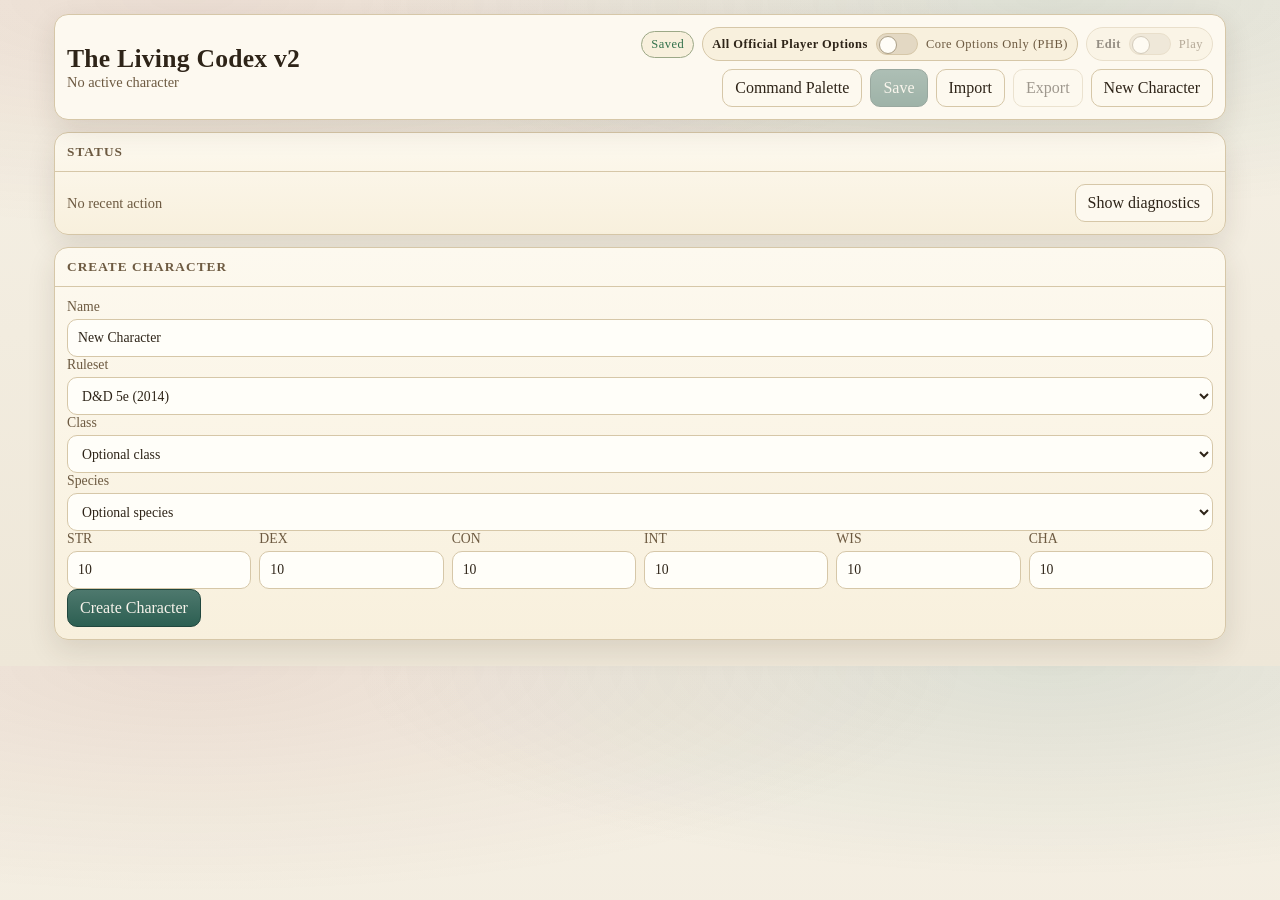
==== v2-standalone.html @ 44a3baa5 "Revamp V2 UI styles and expand species data Large UI and data update: overhaul css/v2.css with a ful" ====
<!doctype html>
<html lang="en">
<head>
  <meta charset="utf-8" />
  <meta name="viewport" content="width=device-width,initial-scale=1" />
  <title>The Living Codex v2 Standalone</title>
  <link rel="stylesheet" href="css/v2.css" />
</head>
<body>
  <div class="wrap">
    <div id="v2AppRoot"></div>
  </div>

  <script src="js/v2/app-standalone.bundle.js"></script>
</body>
</html>
---- css/v2.css ----
:root {
  --bg: #eee7d8;
  --bg-noise: #f6f1e6;
  --paper: #fdf9ef;
  --paper-2: #f8f0dd;
  --ink: #2e2418;
  --ink-soft: #6d5a41;
  --line: #d6c7a8;
  --accent: #2c5f52;
  --accent-2: #8b3a2f;
  --ok: #2f6f49;
  --warn: #9a6b1d;
  --err: #8f2f2f;
  --radius: 14px;
  --shadow: 0 10px 28px rgba(58, 42, 23, 0.12);
}

* { box-sizing: border-box; }

body {
  margin: 0;
  color: var(--ink);
  background:
    radial-gradient(1200px 350px at 15% 0%, rgba(139, 58, 47, 0.11), transparent 65%),
    radial-gradient(1000px 300px at 82% 0%, rgba(44, 95, 82, 0.12), transparent 70%),
    linear-gradient(180deg, var(--bg-noise), var(--bg));
  font-family: "Spectral", "Iowan Old Style", "Palatino Linotype", serif;
}

.wrap {
  max-width: 1200px;
  margin: 0 auto;
  padding: 14px;
}

h1, h2, h3, p { margin: 0; }

button, input, select, textarea {
  font: inherit;
}

button {
  min-height: 38px;
  border: 1px solid var(--line);
  border-radius: 10px;
  background: var(--paper);
  color: var(--ink);
  padding: 8px 12px;
  cursor: pointer;
}

button:hover { border-color: color-mix(in srgb, var(--accent) 38%, var(--line) 62%); }
button:disabled { opacity: 0.45; cursor: not-allowed; }

.btn-primary {
  background: linear-gradient(180deg, color-mix(in srgb, var(--accent) 84%, white 16%), var(--accent));
  color: #f7f3eb;
  border-color: color-mix(in srgb, var(--accent) 75%, black 25%);
}

input, select, textarea {
  width: 100%;
  min-height: 38px;
  border: 1px solid var(--line);
  border-radius: 10px;
  background: #fffef9;
  color: var(--ink);
  padding: 6px 10px;
}

input:focus, select:focus, textarea:focus {
  outline: 2px solid color-mix(in srgb, var(--accent) 38%, transparent 62%);
  border-color: color-mix(in srgb, var(--accent) 45%, var(--line) 55%);
}

label {
  display: grid;
  gap: 4px;
  color: var(--ink-soft);
  font-size: 0.86rem;
}

.hint { color: var(--ink-soft); font-size: 0.9rem; }
.error { color: var(--err); font-weight: 700; }

.shell-topbar {
  position: sticky;
  top: 0;
  z-index: 12;
  background: color-mix(in srgb, var(--paper) 95%, white 5%);
  border: 1px solid var(--line);
  border-radius: var(--radius);
  box-shadow: var(--shadow);
  display: flex;
  justify-content: space-between;
  align-items: center;
  gap: 12px;
  padding: 12px;
  margin-bottom: 12px;
}

.shell-topbar h1 {
  font-size: clamp(1.25rem, 2vw, 1.75rem);
  letter-spacing: 0.01em;
}

.top-actions {
  display: grid;
  gap: 8px;
  justify-items: end;
}

.top-row-state,
.top-row-actions {
  display: flex;
  gap: 8px;
  flex-wrap: wrap;
  align-items: center;
  justify-content: flex-end;
}

.status-chip {
  padding: 5px 9px;
  border-radius: 999px;
  border: 1px solid var(--line);
  background: var(--paper-2);
  font-size: 0.78rem;
  letter-spacing: 0.04em;
}
.status-chip.saved { border-color: color-mix(in srgb, var(--ok) 35%, var(--line) 65%); color: var(--ok); }
.status-chip.dirty { border-color: color-mix(in srgb, var(--warn) 35%, var(--line) 65%); color: var(--warn); }

.policy-toggle-chip,
.dual-toggle-chip {
  display: inline-flex;
  align-items: center;
  gap: 8px;
  padding: 5px 9px;
  border-radius: 999px;
  border: 1px solid var(--line);
  background: var(--paper-2);
  font-size: 0.78rem;
  letter-spacing: 0.04em;
  color: var(--ink-soft);
  cursor: pointer;
  user-select: none;
}

.policy-toggle-chip.is-disabled,
.dual-toggle-chip.is-disabled {
  opacity: 0.5;
  cursor: not-allowed;
}

.policy-toggle-chip input,
.dual-toggle-chip input {
  position: absolute;
  opacity: 0;
  width: 1px;
  height: 1px;
  pointer-events: none;
}

.policy-switch {
  position: relative;
  width: 42px;
  height: 22px;
  border-radius: 999px;
  border: 1px solid var(--line);
  background: #e3d8c3;
  transition: background 120ms ease, border-color 120ms ease;
}

.policy-switch::after {
  content: "";
  position: absolute;
  top: 2px;
  left: 2px;
  width: 16px;
  height: 16px;
  border-radius: 50%;
  background: #fffdf7;
  border: 1px solid color-mix(in srgb, var(--line) 80%, #000 20%);
  transition: transform 140ms ease;
}

.policy-toggle-chip input:checked + .policy-switch,
.dual-toggle-chip input:checked + .policy-switch {
  background: color-mix(in srgb, var(--accent) 68%, white 32%);
  border-color: color-mix(in srgb, var(--accent) 55%, var(--line) 45%);
}

.policy-toggle-chip input:checked + .policy-switch::after,
.dual-toggle-chip input:checked + .policy-switch::after {
  transform: translateX(20px);
}

.dual-toggle-chip > span {
  color: var(--ink-soft);
}

.dual-toggle-chip > span.is-active {
  color: var(--ink);
  font-weight: 700;
}

.card {
  border: 1px solid var(--line);
  border-radius: var(--radius);
  background: linear-gradient(180deg, var(--paper), var(--paper-2));
  box-shadow: var(--shadow);
  margin-bottom: 12px;
}

.card > h2 {
  padding: 11px 12px;
  border-bottom: 1px solid var(--line);
  font-size: 0.83rem;
  text-transform: uppercase;
  letter-spacing: 0.08em;
  color: var(--ink-soft);
}

.card-body { padding: 12px; }
.compact-status { display: flex; justify-content: space-between; gap: 10px; align-items: center; }

.tone {
  display: inline-flex;
  border: 1px solid var(--line);
  border-radius: 999px;
  padding: 4px 9px;
  font-size: 0.8rem;
}
.tone-info { color: var(--accent); }
.tone-success { color: var(--ok); }
.tone-warn { color: var(--warn); }
.tone-error { color: var(--err); }

.diag-grid {
  display: grid;
  grid-template-columns: repeat(auto-fit, minmax(120px, 1fr));
  gap: 8px;
  margin-bottom: 8px;
}

.diag-list {
  list-style: none;
  padding: 0;
  margin: 0;
  display: grid;
  gap: 6px;
}

.diag-list li {
  border: 1px solid var(--line);
  border-radius: 8px;
  background: #fffdfa;
  padding: 8px;
}

.workspace { margin-top: 8px; }
.edit-stack { display: grid; gap: 8px; }
.grid2 { display: grid; grid-template-columns: repeat(auto-fit, minmax(180px, 1fr)); gap: 10px; }
.six-grid { grid-column: 1 / -1; display: grid; grid-template-columns: repeat(6, minmax(80px, 1fr)); gap: 8px; }
.stack { display: grid; gap: 8px; }
.inline-actions { display: flex; gap: 8px; align-items: center; flex-wrap: wrap; }

.class-row, .spell-row, .inv-row, .tracker-row {
  display: grid;
  grid-template-columns: 1.4fr 0.45fr 1fr auto auto;
  gap: 8px;
  align-items: center;
}

.inv-row { grid-template-columns: 1.2fr 0.4fr 1fr auto; }
.tracker-row { grid-template-columns: 1fr 0.9fr 0.45fr 0.45fr auto; }
.play-board .tracker-row {
  grid-template-columns: 1.2fr 0.5fr 0.5fr auto auto auto auto;
}
.check { display: inline-flex; align-items: center; gap: 6px; }
.check input { width: auto; min-height: auto; }
.log-list p { margin-bottom: 5px; }
.play-log-row {
  display: grid;
  grid-template-columns: 120px 1fr auto;
  gap: 8px;
  align-items: center;
}
.attack-row,
.attack-edit-row {
  display: grid;
  gap: 8px;
  align-items: center;
}
.attack-row {
  grid-template-columns: 1.2fr 80px 1fr;
  border: 1px solid var(--line);
  border-radius: 8px;
  padding: 6px 8px;
  background: #fffdf8;
}
.attack-edit-row {
  grid-template-columns: 1fr 100px 1fr 1fr auto;
}
.card-body h3 {
  font-size: 0.9rem;
  color: var(--ink-soft);
  text-transform: uppercase;
  letter-spacing: 0.05em;
}

.lookup-panel { border-color: color-mix(in srgb, var(--accent) 30%, var(--line) 70%); }
.lookup-controls { display: grid; gap: 8px; grid-template-columns: 1fr minmax(120px, 160px) auto auto auto; margin-bottom: 8px; }
.lookup-dm-override {
  display: inline-flex;
  align-items: center;
  gap: 6px;
  white-space: nowrap;
  font-size: 0.82rem;
}
.lookup-list { display: grid; gap: 6px; max-height: 320px; overflow: auto; }
.lookup-row {
  display: flex;
  justify-content: space-between;
  gap: 8px;
  align-items: center;
  text-align: left;
}
.lookup-row small { color: var(--ink-soft); }
.lookup-row.is-selected { border-color: var(--accent); background: color-mix(in srgb, var(--accent) 10%, var(--paper) 90%); }
.inline-note { color: var(--accent-2); font-weight: 700; }

.play-grid {
  display: grid;
  grid-template-columns: 1.05fr 1.15fr;
  grid-template-areas:
    "vitals actions"
    "trackers actions"
    "recent actions";
  gap: 10px;
}
.play-board .card-body { padding: 10px 12px; }
.play-vitals { grid-area: vitals; }
.play-actions { grid-area: actions; }
.play-recent { grid-area: recent; }
.play-board .card h2 { letter-spacing: 0.09em; }

.quick-grid {
  display: grid;
  grid-template-columns: repeat(2, minmax(100px, 1fr));
  gap: 8px;
}
.quick-grid p { font-size: 1.18rem; font-weight: 700; }
.play-conditions {
  grid-column: 1 / -1;
  border-top: 1px dashed var(--line);
  padding-top: 8px;
}
.condition-strip {
  list-style: none;
  padding: 0;
  margin: 6px 0 0;
  display: flex;
  flex-wrap: wrap;
  gap: 6px;
}
.condition-strip li {
  border: 1px solid var(--line);
  border-radius: 999px;
  background: #fffdf8;
  padding: 4px 9px;
  font-size: 0.82rem;
}
.condition-strip li.is-empty {
  color: var(--ink-soft);
}

.slot-list { display: grid; gap: 6px; }
.play-feedback {
  border: 1px solid color-mix(in srgb, var(--accent) 28%, var(--line) 72%);
  background: color-mix(in srgb, var(--accent) 8%, #fff 92%);
  border-radius: 8px;
  padding: 7px 9px;
  font-size: 0.9rem;
}
.slot-row {
  display: grid;
  grid-template-columns: 48px 1fr auto auto;
  gap: 8px;
  align-items: center;
  border: 1px solid var(--line);
  border-radius: 8px;
  padding: 6px;
}
.slot-row.compact {
  grid-template-columns: 48px 1fr 140px;
}
.slot-meter {
  height: 10px;
  border: 1px solid var(--line);
  border-radius: 999px;
  background: #f0e7d5;
  overflow: hidden;
}
.slot-meter i {
  display: block;
  height: 100%;
  background: linear-gradient(90deg, var(--accent), color-mix(in srgb, var(--accent) 65%, white 35%));
}

.split-grid { display: grid; grid-template-columns: 1fr 1fr; gap: 10px; }
.pill-list { list-style: none; padding: 0; margin: 8px 0 0; display: flex; flex-wrap: wrap; gap: 6px; }
.pill-list li {
  list-style: none;
}

.spell-cast-pill {
  min-height: 30px;
  border-radius: 999px;
  padding: 4px 10px;
  background: #fffdfa;
  font-size: 0.88rem;
}

.spell-cast-pill small {
  color: var(--ink-soft);
}

.spell-level-groups {
  display: grid;
  gap: 10px;
}

.spell-level-group {
  border: 1px solid var(--line);
  border-radius: 10px;
  padding: 8px;
  background: #fffdf8;
}

.spell-level-group header {
  display: flex;
  justify-content: space-between;
  align-items: baseline;
  gap: 8px;
}

.spell-level-group header small {
  color: var(--ink-soft);
}
.slot-pips {
  display: inline-flex;
  gap: 4px;
  margin-left: auto;
}
.slot-pips i {
  width: 10px;
  height: 10px;
  border-radius: 50%;
  border: 1px solid var(--line);
  background: #e6dcc8;
}
.slot-pips i.is-full {
  background: var(--accent);
  border-color: color-mix(in srgb, var(--accent) 70%, black 30%);
}
.slot-pips.cantrip {
  color: var(--ink-soft);
  font-size: 0.8rem;
}
.cast-menu h3 {
  margin-bottom: 4px;
}
.cast-options {
  display: grid;
  gap: 8px;
  margin: 10px 0;
}
.recent-actions-list {
  list-style: none;
  padding: 0;
  margin: 0;
  display: grid;
  gap: 6px;
}
.recent-actions-list li {
  border: 1px solid var(--line);
  border-radius: 8px;
  padding: 7px 8px;
  background: #fffdf8;
}

.palette-overlay {
  position: fixed;
  inset: 0;
  z-index: 50;
  background: rgba(35, 28, 20, 0.42);
  display: grid;
  place-items: start center;
  padding-top: 10vh;
}

.palette {
  width: min(760px, 92vw);
  background: var(--paper);
  border: 1px solid var(--line);
  border-radius: 12px;
  box-shadow: 0 24px 50px rgba(18, 12, 8, 0.45);
  padding: 10px;
}

.palette-list {
  margin-top: 8px;
  max-height: 56vh;
  overflow: auto;
  display: grid;
  gap: 6px;
}

.palette-row {
  display: flex;
  justify-content: space-between;
  gap: 10px;
  align-items: center;
  text-align: left;
}

.palette-row small { color: var(--ink-soft); }
.palette-row.is-selected {
  border-color: var(--accent);
  background: color-mix(in srgb, var(--accent) 10%, var(--paper) 90%);
}

@media (max-width: 1024px) {
  .play-grid {
    grid-template-columns: 1fr;
    grid-template-areas:
      "vitals"
      "actions"
      "trackers"
      "recent";
  }
}

@media (max-width: 880px) {
  .shell-topbar { position: static; }
  .top-actions { justify-items: stretch; }
  .top-row-state, .top-row-actions { justify-content: flex-start; }
  .six-grid { grid-template-columns: repeat(3, minmax(80px, 1fr)); }
  .class-row, .spell-row, .inv-row, .tracker-row { grid-template-columns: 1fr 1fr; }
  .lookup-controls { grid-template-columns: 1fr; }
  .split-grid { grid-template-columns: 1fr; }
  .play-log-row { grid-template-columns: 1fr; }
  .attack-row, .attack-edit-row { grid-template-columns: 1fr; }
}
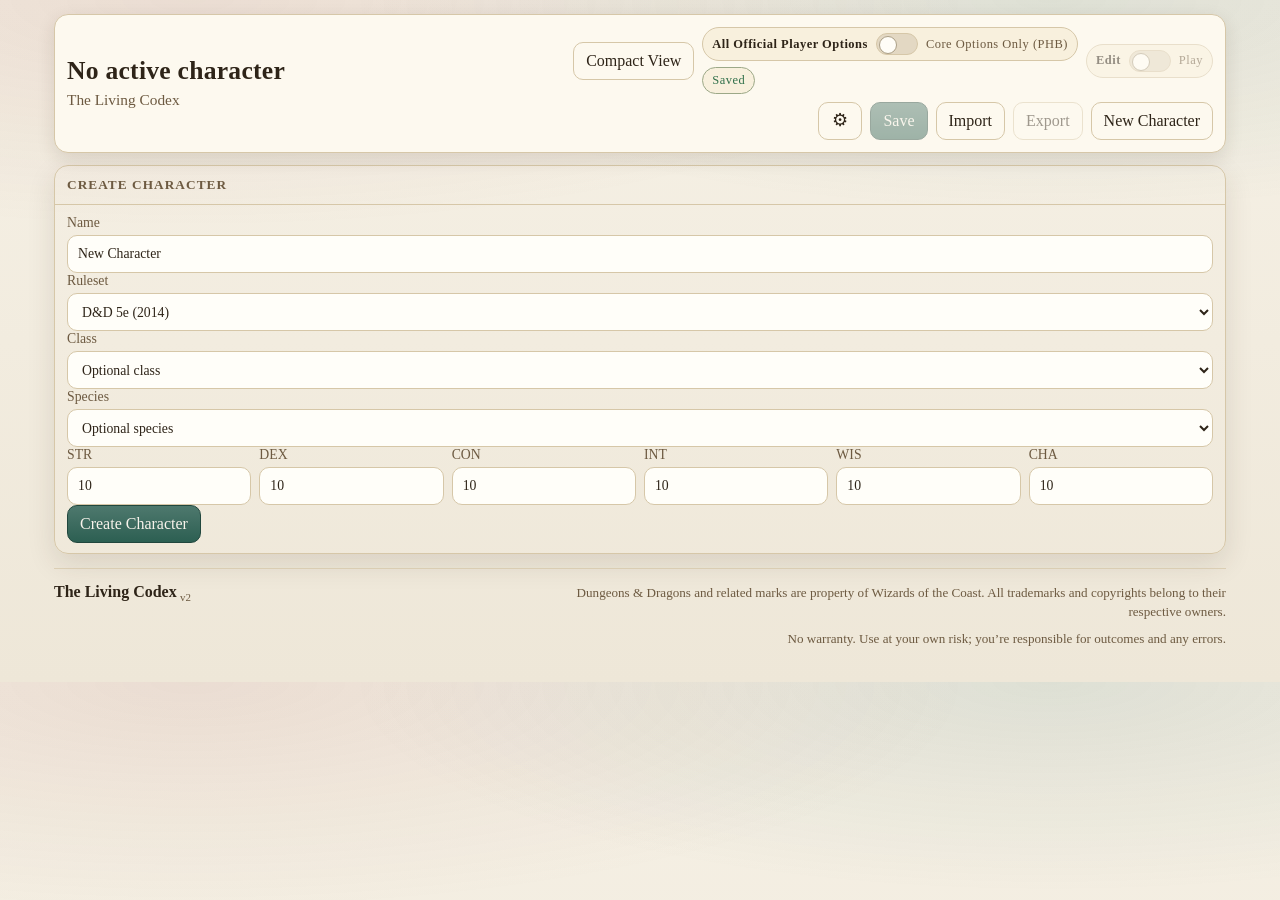
==== commit 675b80f7: "feat(v2): deliver tactical UX polish, diagnostics drawer, theming matrix, and export reliability Thi" ====
--- a/v2-standalone.html
+++ b/v2-standalone.html
@@ -11,6 +11,8 @@
     <div id="v2AppRoot"></div>
   </div>
 
+  <script src="vendor/jszip.min.js"></script>
+  <script src="vendor/papaparse.min.js"></script>
   <script src="js/v2/app-standalone.bundle.js"></script>
 </body>
 </html>
--- a/css/v2.css
+++ b/css/v2.css
@@ -3,6 +3,10 @@
   --bg-noise: #f6f1e6;
   --paper: #fdf9ef;
   --paper-2: #f8f0dd;
+  --paper-rgb: 253 249 239;
+  --paper-2-rgb: 248 240 221;
+  --topbar-rgb: 253 249 239;
+  --surface-alpha: 0.9;
   --ink: #2e2418;
   --ink-soft: #6d5a41;
   --line: #d6c7a8;
@@ -12,7 +16,9 @@
   --warn: #9a6b1d;
   --err: #8f2f2f;
   --radius: 14px;
-  --shadow: 0 10px 28px rgba(58, 42, 23, 0.12);
+  --shadow-alpha: 0.12;
+  --shadow-blur: 28px;
+  --shadow: 0 10px var(--shadow-blur) rgba(58, 42, 23, var(--shadow-alpha));
 }
 
 * { box-sizing: border-box; }
@@ -86,11 +92,12 @@
 .shell-topbar {
   position: sticky;
   top: 0;
-  z-index: 12;
-  background: color-mix(in srgb, var(--paper) 95%, white 5%);
+  z-index: 30;
+  isolation: isolate;
+  background: rgb(var(--topbar-rgb));
   border: 1px solid var(--line);
   border-radius: var(--radius);
-  box-shadow: var(--shadow);
+  box-shadow: 0 6px 18px rgba(58, 42, 23, 0.12);
   display: flex;
   justify-content: space-between;
   align-items: center;
@@ -100,8 +107,22 @@
 }
 
 .shell-topbar h1 {
-  font-size: clamp(1.25rem, 2vw, 1.75rem);
+  font-size: clamp(1.25rem, 2vw, 2rem);
   letter-spacing: 0.01em;
+}
+.brand-block {
+  display: grid;
+  gap: 4px;
+}
+.brand-meta {
+  color: var(--ink-soft);
+  font-size: 0.96rem;
+  line-height: 1.35;
+  max-width: 72ch;
+  overflow-wrap: anywhere;
+}
+.brand-meta sub {
+  font-size: 0.7em;
 }
 
 .top-actions {
@@ -118,6 +139,37 @@
   align-items: center;
   justify-content: flex-end;
 }
+.policy-status-stack {
+  display: grid;
+  gap: 6px;
+}
+.tools-menu-wrap {
+  position: relative;
+}
+.tools-menu {
+  position: absolute;
+  top: calc(100% + 6px);
+  right: 0;
+  min-width: 220px;
+  z-index: 40;
+  padding: 6px;
+  border: 1px solid var(--line);
+  border-radius: 10px;
+  background: rgba(var(--paper-rgb), 0.98);
+  box-shadow: var(--shadow);
+  display: grid;
+  gap: 6px;
+}
+.tools-menu button {
+  text-align: left;
+}
+#toolsMenuBtn {
+  min-width: 44px;
+  min-height: 38px;
+  padding: 6px 10px;
+  font-size: 1.1rem;
+  line-height: 1;
+}
 
 .status-chip {
   padding: 5px 9px;
@@ -126,6 +178,7 @@
   background: var(--paper-2);
   font-size: 0.78rem;
   letter-spacing: 0.04em;
+  width: fit-content;
 }
 .status-chip.saved { border-color: color-mix(in srgb, var(--ok) 35%, var(--line) 65%); color: var(--ok); }
 .status-chip.dirty { border-color: color-mix(in srgb, var(--warn) 35%, var(--line) 65%); color: var(--warn); }
@@ -207,7 +260,7 @@
 .card {
   border: 1px solid var(--line);
   border-radius: var(--radius);
-  background: linear-gradient(180deg, var(--paper), var(--paper-2));
+  background: linear-gradient(180deg, rgba(var(--paper-rgb), var(--surface-alpha)), rgba(var(--paper-2-rgb), var(--surface-alpha)));
   box-shadow: var(--shadow);
   margin-bottom: 12px;
 }
@@ -221,8 +274,8 @@
   color: var(--ink-soft);
 }
 
-.card-body { padding: 12px; }
-.compact-status { display: flex; justify-content: space-between; gap: 10px; align-items: center; }
+.card-body { padding: 10px 12px; }
+.compact-status { display: flex; justify-content: space-between; gap: 10px; align-items: center; padding: 8px 12px; }
 
 .tone {
   display: inline-flex;
@@ -260,6 +313,40 @@
 
 .workspace { margin-top: 8px; }
 .edit-stack { display: grid; gap: 8px; }
+.edit-workspace {
+  display: grid;
+  grid-template-columns: 260px minmax(0, 1fr);
+  gap: 10px;
+  align-items: start;
+}
+.edit-rail {
+  position: sticky;
+  top: 82px;
+}
+.edit-tab-strip {
+  display: grid;
+  grid-template-columns: 1fr;
+  gap: 6px;
+}
+.edit-tab-strip button.is-active,
+.play-pane-tabs button.is-active {
+  border-color: var(--accent);
+  background: color-mix(in srgb, var(--accent) 13%, var(--paper) 87%);
+}
+.edit-section-links {
+  display: grid;
+  gap: 6px;
+}
+.card-toggle {
+  float: right;
+  min-height: 26px;
+  font-size: 0.75rem;
+  padding: 2px 8px;
+}
+.card.is-hidden { display: none; }
+.card.is-collapsed .card-body { display: none; }
+.edit-content { min-width: 0; }
+
 .grid2 { display: grid; grid-template-columns: repeat(auto-fit, minmax(180px, 1fr)); gap: 10px; }
 .six-grid { grid-column: 1 / -1; display: grid; grid-template-columns: repeat(6, minmax(80px, 1fr)); gap: 8px; }
 .stack { display: grid; gap: 8px; }
@@ -300,7 +387,96 @@
   background: #fffdf8;
 }
 .attack-edit-row {
-  grid-template-columns: 1fr 100px 1fr 1fr auto;
+  grid-template-columns: 1fr 90px 120px 120px 120px 1fr auto;
+}
+.save-row,
+.skill-row {
+  display: grid;
+  gap: 8px;
+  align-items: start;
+  border: 1px solid var(--line);
+  border-radius: 10px;
+  background: #fffdf8;
+  padding: 8px;
+}
+.saves-table {
+  display: grid;
+  gap: 8px;
+}
+.save-row {
+  grid-template-columns: 56px auto auto 90px 110px 72px;
+  align-items: center;
+  justify-content: start;
+}
+.skill-row {
+  grid-template-columns: 1.2fr auto auto auto 100px 120px 64px;
+}
+.save-row > *,
+.skill-row > * {
+  min-width: 0;
+}
+.save-row input[type="number"] {
+  width: 100%;
+  min-width: 0;
+}
+.portrait-editor {
+  grid-column: 1 / -1;
+  display: grid;
+  gap: 8px;
+}
+.portrait-preview {
+  width: 160px;
+  height: 160px;
+  object-fit: cover;
+  border-radius: 12px;
+  border: 1px solid var(--line);
+}
+.portrait-placeholder {
+  width: 160px;
+  height: 160px;
+  border-radius: 12px;
+  border: 1px dashed var(--line);
+  display: grid;
+  place-items: center;
+  color: var(--ink-soft);
+}
+.app-footer {
+  margin: 14px 0 20px;
+  padding-top: 14px;
+  border-top: 1px solid color-mix(in srgb, var(--line) 72%, transparent 28%);
+  display: grid;
+  grid-template-columns: minmax(180px, 1fr) minmax(280px, 1.5fr);
+  gap: 12px 24px;
+  align-items: start;
+  color: var(--ink-soft);
+  font-size: 0.82rem;
+}
+.app-footer-left {
+  align-self: start;
+}
+.app-footer-left strong {
+  color: var(--ink);
+  font-size: 1rem;
+}
+.app-footer-right {
+  justify-self: end;
+  max-width: 780px;
+  text-align: right;
+  display: grid;
+  gap: 8px;
+}
+.app-footer-right p {
+  margin: 0;
+  line-height: 1.45;
+}
+.derived-chip {
+  display: inline-flex;
+  justify-content: center;
+  border: 1px solid var(--line);
+  border-radius: 999px;
+  padding: 4px 8px;
+  background: var(--paper-2);
+  font-weight: 700;
 }
 .card-body h3 {
   font-size: 0.9rem;
@@ -501,12 +677,31 @@
 }
 
 .palette {
+  position: relative;
   width: min(760px, 92vw);
   background: var(--paper);
   border: 1px solid var(--line);
   border-radius: 12px;
   box-shadow: 0 24px 50px rgba(18, 12, 8, 0.45);
   padding: 10px;
+}
+.lookup-panel {
+  position: relative;
+}
+.overlay-close {
+  position: absolute;
+  top: 8px;
+  right: 8px;
+  width: 30px;
+  height: 30px;
+  min-height: 30px;
+  border-radius: 999px;
+  padding: 0;
+  font-size: 1.1rem;
+  line-height: 1;
+  display: inline-flex;
+  align-items: center;
+  justify-content: center;
 }
 
 .palette-list {
@@ -530,6 +725,201 @@
   border-color: var(--accent);
   background: color-mix(in srgb, var(--accent) 10%, var(--paper) 90%);
 }
+.play-workspace {
+  display: grid;
+  gap: 10px;
+}
+.play-hud {
+  position: sticky;
+  top: 82px;
+  z-index: 6;
+}
+.play-hud.is-collapsed .card-body { display: none; }
+.play-hud.is-compact .play-math-strip {
+  display: none;
+}
+.play-body { display: grid; gap: 8px; }
+.play-pane-tabs {
+  display: flex;
+  gap: 8px;
+  flex-wrap: wrap;
+}
+.play-main-grid {
+  display: grid;
+  grid-template-columns: minmax(0, 1fr) 320px;
+  gap: 10px;
+  align-items: start;
+}
+.play-turn-console {
+  min-width: 0;
+}
+.hud-grid {
+  display: grid;
+  grid-template-columns: repeat(6, minmax(110px, 1fr));
+  gap: 8px;
+  align-items: stretch;
+}
+.hud-stat {
+  border: 1px solid var(--line);
+  border-radius: 10px;
+  background: #fffdf8;
+  padding: 8px;
+}
+.hud-stat strong {
+  display: block;
+  color: var(--ink-soft);
+  font-size: 0.76rem;
+  letter-spacing: 0.05em;
+  text-transform: uppercase;
+}
+.hud-value {
+  margin-top: 4px;
+  font-size: 1.4rem;
+  line-height: 1.05;
+  font-weight: 700;
+}
+.hud-value small {
+  font-size: 0.78rem;
+  color: var(--ink-soft);
+  font-weight: 500;
+}
+.hud-hp {
+  grid-column: span 2;
+}
+.hp-bar {
+  display: block;
+  height: 10px;
+  border: 1px solid var(--line);
+  border-radius: 999px;
+  background: #ebe0cc;
+  margin-top: 8px;
+  overflow: hidden;
+}
+.hp-bar i {
+  display: block;
+  height: 100%;
+  background: linear-gradient(90deg, #3e7d69, #65a68f);
+}
+.hud-actions {
+  grid-column: span 4;
+  align-content: start;
+}
+.hud-actions input {
+  max-width: 120px;
+}
+.play-utility-rail {
+  display: grid;
+  gap: 10px;
+  position: sticky;
+  top: 150px;
+  align-content: start;
+}
+.play-utility-rail .card {
+  margin-bottom: 0;
+}
+.play-utility-rail .play-recent {
+  grid-area: auto;
+}
+.play-turn-console .log-list {
+  max-height: 280px;
+  overflow: auto;
+  padding-right: 4px;
+}
+.play-math-strip {
+  grid-column: 1 / -1;
+  display: flex;
+  gap: 6px;
+  flex-wrap: wrap;
+  border-top: 1px dashed var(--line);
+  padding-top: 8px;
+}
+.play-math-strip span {
+  border: 1px solid var(--line);
+  border-radius: 999px;
+  background: #fffdf8;
+  padding: 4px 8px;
+  font-size: 0.8rem;
+}
+.condition-chip-btn {
+  border: none;
+  background: transparent;
+  min-height: auto;
+  padding: 0;
+}
+.condition-chip-btn:hover {
+  text-decoration: underline;
+}
+.dice-tray .dice-result {
+  border: 1px solid var(--line);
+  background: #fffdf8;
+  border-radius: 10px;
+  padding: 8px 10px;
+  margin-top: 10px;
+}
+.d20-roll-tile {
+  min-height: 78px;
+  min-width: 150px;
+  display: grid;
+  gap: 2px;
+  justify-items: center;
+  align-content: center;
+  padding: 8px 12px;
+}
+.d20-roll-icon {
+  display: inline-flex;
+  width: 52px;
+  height: 52px;
+  color: var(--accent);
+}
+.d20-roll-icon svg {
+  width: 100%;
+  height: 100%;
+}
+.d20-roll-icon polygon,
+.d20-roll-icon line {
+  fill: none;
+  stroke: currentColor;
+  stroke-width: 4;
+  stroke-linecap: round;
+  stroke-linejoin: round;
+}
+.d20-roll-label {
+  font-weight: 700;
+}
+.diag-drawer {
+  position: fixed;
+  top: 0;
+  right: 0;
+  height: 100vh;
+  width: min(560px, 90vw);
+  background: var(--paper);
+  border-left: 1px solid var(--line);
+  box-shadow: -8px 0 24px rgba(35, 27, 18, 0.22);
+  padding: 14px 16px;
+  overflow: hidden;
+  display: grid;
+  grid-template-rows: auto 1fr;
+}
+.diag-drawer h3 {
+  margin: 0 26px 8px 0;
+}
+.diag-drawer-body {
+  overflow: auto;
+  padding-right: 4px;
+  display: grid;
+  gap: 10px;
+}
+.appearance-grid {
+  max-height: 52vh;
+  overflow: auto;
+  padding-right: 4px;
+}
+
+.density-compact .card-body { padding: 8px; }
+.density-compact button { min-height: 32px; padding: 6px 10px; }
+.density-compact input, .density-compact select, .density-compact textarea { min-height: 32px; }
+.density-compact .hud-grid { grid-template-columns: repeat(6, minmax(90px, 1fr)); gap: 6px; }
+.density-compact .hud-value { font-size: 1.15rem; }
 
 @media (max-width: 1024px) {
   .play-grid {
@@ -540,16 +930,42 @@
       "trackers"
       "recent";
   }
+  .edit-workspace { grid-template-columns: 1fr; }
+  .edit-rail { position: static; }
+  .play-hud { position: static; }
+  .play-main-grid { grid-template-columns: 1fr; }
+  .play-utility-rail { position: static; }
+  .hud-grid { grid-template-columns: repeat(3, minmax(110px, 1fr)); }
+  .hud-hp, .hud-actions { grid-column: span 3; }
+  .brand-meta {
+    font-size: 0.9rem;
+    max-width: 56ch;
+  }
 }
 
 @media (max-width: 880px) {
   .shell-topbar { position: static; }
   .top-actions { justify-items: stretch; }
   .top-row-state, .top-row-actions { justify-content: flex-start; }
+  .policy-status-stack { justify-items: start; }
   .six-grid { grid-template-columns: repeat(3, minmax(80px, 1fr)); }
   .class-row, .spell-row, .inv-row, .tracker-row { grid-template-columns: 1fr 1fr; }
+  .save-row {
+    grid-template-columns: 56px auto auto minmax(76px, 1fr) minmax(90px, 1fr) 64px;
+  }
+  .skill-row { grid-template-columns: 1fr; }
   .lookup-controls { grid-template-columns: 1fr; }
   .split-grid { grid-template-columns: 1fr; }
   .play-log-row { grid-template-columns: 1fr; }
   .attack-row, .attack-edit-row { grid-template-columns: 1fr; }
-}
+  .hud-grid { grid-template-columns: repeat(2, minmax(100px, 1fr)); }
+  .hud-hp, .hud-actions { grid-column: span 2; }
+  .app-footer {
+    grid-template-columns: 1fr;
+    gap: 8px;
+  }
+  .app-footer-right {
+    justify-self: stretch;
+    text-align: left;
+  }
+}
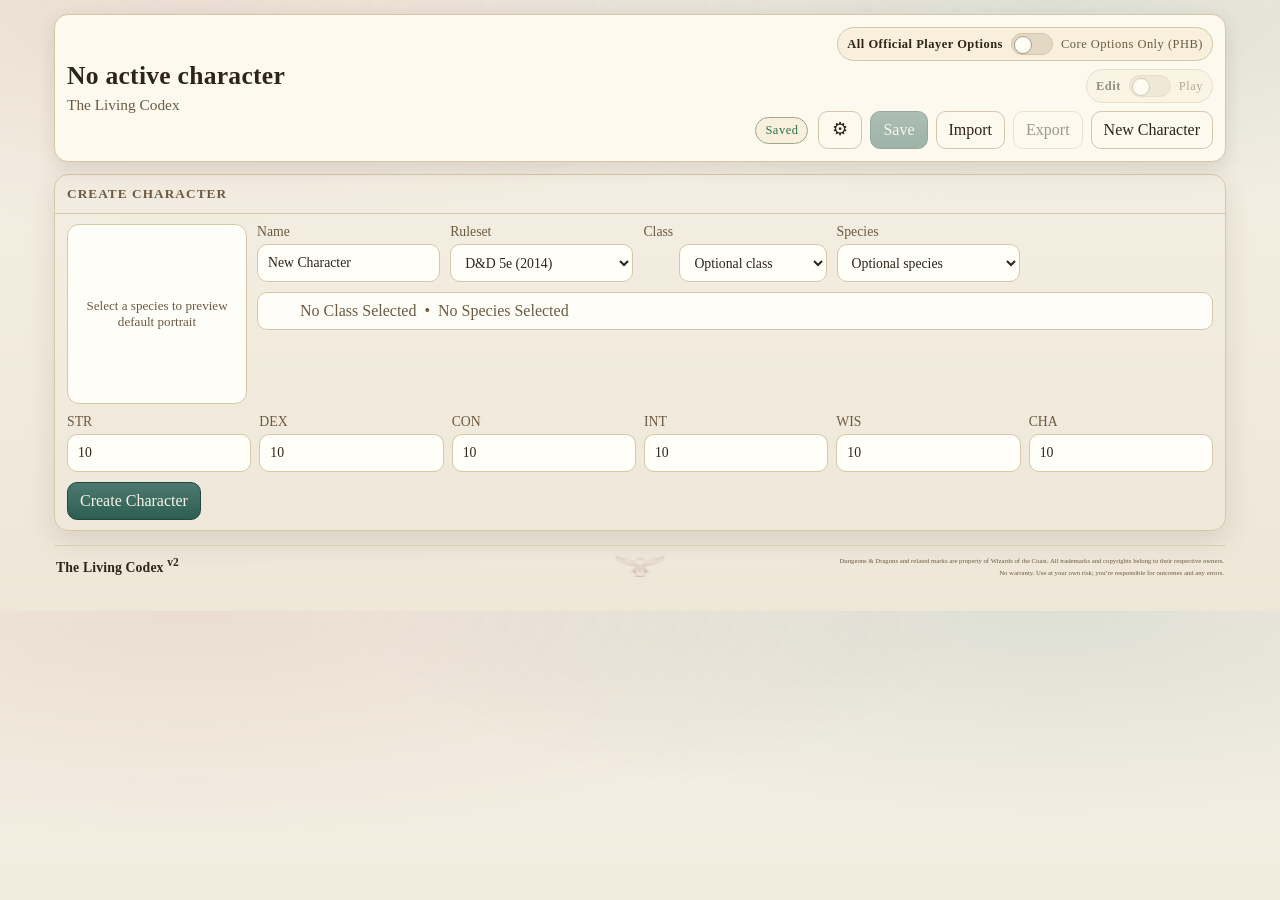
==== commit 1d8a4bda: "release: ship v2.0.0 with v1 archival, tactical board UX, identity assets, docs and local export sta" ====
--- a/v2-standalone.html
+++ b/v2-standalone.html
@@ -13,6 +13,9 @@
 
   <script src="vendor/jszip.min.js"></script>
   <script src="vendor/papaparse.min.js"></script>
+  <script src="vendor/jspdf.umd.min.js"></script>
+  <script src="js/v2/pdf-parity.global.js"></script>
+  <script src="js/v2/pdf-parity-html.global.js"></script>
   <script src="js/v2/app-standalone.bundle.js"></script>
 </body>
 </html>
--- a/css/v2.css
+++ b/css/v2.css
@@ -105,10 +105,54 @@
   padding: 12px;
   margin-bottom: 12px;
 }
+.shell-topbar.has-play-portrait {
+  display: grid;
+  grid-template-columns: auto minmax(0, 1fr) auto;
+  align-items: stretch;
+  padding: 0;
+  gap: 0 14px;
+  overflow: visible;
+}
+.play-profile-portrait {
+  width: 160px;
+  height: 100%;
+  min-height: 100%;
+  object-fit: cover;
+  border: none;
+  border-radius: var(--radius) 0 0 var(--radius);
+  margin: 0;
+  box-shadow: none;
+}
+.shell-topbar.has-play-portrait .brand-block,
+.shell-topbar.has-play-portrait .top-actions {
+  padding: 12px 0;
+}
+.shell-topbar.has-play-portrait .brand-block {
+  align-content: center;
+}
+.shell-topbar.has-play-portrait .top-actions {
+  justify-self: end;
+  align-self: center;
+}
 
 .shell-topbar h1 {
   font-size: clamp(1.25rem, 2vw, 2rem);
   letter-spacing: 0.01em;
+  display: flex;
+  align-items: center;
+  gap: 10px;
+}
+.header-class-badge {
+  width: 34px;
+  height: 34px;
+  object-fit: contain;
+  flex: 0 0 auto;
+}
+.header-class-strip {
+  display: inline-flex;
+  align-items: center;
+  gap: 6px;
+  flex-wrap: wrap;
 }
 .brand-block {
   display: grid;
@@ -126,6 +170,19 @@
 }
 
 .top-actions {
+  display: flex;
+  flex-direction: column;
+  align-items: flex-end;
+  gap: 8px;
+  min-width: max-content;
+}
+.top-controls-grid {
+  display: grid;
+  grid-template-columns: 1fr;
+  gap: 8px;
+  align-items: start;
+}
+.toggle-stack {
   display: grid;
   gap: 8px;
   justify-items: end;
@@ -135,9 +192,12 @@
 .top-row-actions {
   display: flex;
   gap: 8px;
-  flex-wrap: wrap;
+  flex-wrap: nowrap;
   align-items: center;
   justify-content: flex-end;
+}
+.top-row-actions .status-chip {
+  margin-right: 2px;
 }
 .policy-status-stack {
   display: grid;
@@ -155,7 +215,7 @@
   padding: 6px;
   border: 1px solid var(--line);
   border-radius: 10px;
-  background: rgba(var(--paper-rgb), 0.98);
+  background: rgb(var(--paper-rgb) / 0.98);
   box-shadow: var(--shadow);
   display: grid;
   gap: 6px;
@@ -348,6 +408,67 @@
 .edit-content { min-width: 0; }
 
 .grid2 { display: grid; grid-template-columns: repeat(auto-fit, minmax(180px, 1fr)); gap: 10px; }
+.create-grid {
+  display: grid;
+  grid-template-columns: 180px repeat(auto-fit, minmax(180px, 1fr));
+  gap: 10px;
+  align-items: start;
+}
+.create-portrait-preview {
+  grid-row: 1 / span 3;
+  align-self: start;
+  width: 100%;
+  max-width: 180px;
+  aspect-ratio: 1 / 1;
+  border: 1px solid var(--line);
+  border-radius: 12px;
+  overflow: hidden;
+  background: #fffdf8;
+}
+.create-portrait-preview img {
+  width: 100%;
+  height: 100%;
+  object-fit: cover;
+  display: block;
+}
+.create-portrait-placeholder {
+  width: 100%;
+  height: 100%;
+  display: grid;
+  place-items: center;
+  text-align: center;
+  padding: 12px;
+  color: var(--ink-soft);
+  font-size: 0.82rem;
+}
+.create-class-picker {
+  display: grid;
+  grid-template-columns: 28px 1fr;
+  gap: 8px;
+  align-items: center;
+}
+.create-class-badge {
+  width: 24px;
+  height: 24px;
+  object-fit: contain;
+}
+.create-class-badge-placeholder {
+  width: 24px;
+  height: 24px;
+  display: inline-block;
+}
+.create-identity-preview {
+  grid-column: 2 / -1;
+  display: inline-flex;
+  align-items: center;
+  gap: 8px;
+  min-height: 38px;
+  padding: 6px 10px;
+  border: 1px solid var(--line);
+  border-radius: 10px;
+  background: #fffdf8;
+  color: var(--ink-soft);
+}
 .six-grid { grid-column: 1 / -1; display: grid; grid-template-columns: repeat(6, minmax(80px, 1fr)); gap: 8px; }
 .stack { display: grid; gap: 8px; }
 .inline-actions { display: flex; gap: 8px; align-items: center; flex-wrap: wrap; }
@@ -357,6 +478,19 @@
   grid-template-columns: 1.4fr 0.45fr 1fr auto auto;
   gap: 8px;
   align-items: center;
+}
+.class-row {
+  grid-template-columns: 36px 1.4fr 0.45fr 1fr auto auto;
+}
+.class-badge {
+  width: 28px;
+  height: 28px;
+  object-fit: contain;
+  display: block;
+  opacity: 0.95;
+}
+.class-badge-placeholder {
+  opacity: 0;
 }
 
 .inv-row { grid-template-columns: 1.2fr 0.4fr 1fr auto; }
@@ -366,6 +500,18 @@
 }
 .check { display: inline-flex; align-items: center; gap: 6px; }
 .check input { width: auto; min-height: auto; }
+.check-condition {
+  color: color-mix(in srgb, var(--warn) 68%, var(--ink) 32%);
+}
+.check-concentration {
+  color: color-mix(in srgb, var(--accent) 72%, var(--ink) 28%);
+}
+.check-condition input {
+  accent-color: color-mix(in srgb, var(--warn) 70%, var(--ink) 30%);
+}
+.check-concentration input {
+  accent-color: color-mix(in srgb, var(--accent) 78%, var(--ink) 22%);
+}
 .log-list p { margin-bottom: 5px; }
 .play-log-row {
   display: grid;
@@ -441,33 +587,52 @@
   color: var(--ink-soft);
 }
 .app-footer {
+  position: relative;
+  overflow: hidden;
+  isolation: isolate;
+  --footer-mark-size: clamp(40px, 4.4vw, 68px);
   margin: 14px 0 20px;
-  padding-top: 14px;
+  padding: 10px 2px 0;
   border-top: 1px solid color-mix(in srgb, var(--line) 72%, transparent 28%);
-  display: grid;
-  grid-template-columns: minmax(180px, 1fr) minmax(280px, 1.5fr);
+  border-radius: 0;
+  background: transparent;
+  display: grid;
+  grid-template-columns: minmax(220px, 1fr) minmax(320px, 1.8fr);
   gap: 12px 24px;
   align-items: start;
   color: var(--ink-soft);
-  font-size: 0.82rem;
+  font-size: 0.42rem;
+}
+.app-footer-mark {
+  position: absolute;
+  inset: 0;
+  z-index: -1;
+  pointer-events: none;
+  background:
+    radial-gradient(ellipse at center, color-mix(in srgb, var(--paper) 72%, transparent 28%) 0%, transparent 64%),
+    url("../assets/rahu-watermark-1.png") center calc(50% + 8px) / var(--footer-mark-size) auto no-repeat;
+  opacity: 0.24;
 }
 .app-footer-left {
   align-self: start;
+  display: grid;
+  gap: 2px;
 }
 .app-footer-left strong {
   color: var(--ink);
-  font-size: 1rem;
+  font-size: 0.86rem;
+  letter-spacing: 0.01em;
 }
 .app-footer-right {
   justify-self: end;
-  max-width: 780px;
+  max-width: 760px;
   text-align: right;
   display: grid;
-  gap: 8px;
+  gap: 3px;
 }
 .app-footer-right p {
   margin: 0;
-  line-height: 1.45;
+  line-height: 1.35;
 }
 .derived-chip {
   display: inline-flex;
@@ -531,6 +696,9 @@
   grid-column: 1 / -1;
   border-top: 1px dashed var(--line);
   padding-top: 8px;
+}
+.play-effects-actions {
+  margin-top: 6px;
 }
 .condition-strip {
   list-style: none;
@@ -547,6 +715,25 @@
   padding: 4px 9px;
   font-size: 0.82rem;
 }
+.condition-strip li.condition-pill {
+  border-color: color-mix(in srgb, var(--warn) 48%, var(--line) 52%);
+}
+.condition-strip li.concentration-pill {
+  border-color: color-mix(in srgb, var(--accent) 52%, var(--line) 48%);
+}
+.condition-strip .condition-chip-btn {
+  border: none;
+  background: transparent;
+  padding: 0;
+  min-height: 0;
+  font-weight: 600;
+}
+.concentration-strip {
+  margin-top: 4px;
+}
+.concentration-chip-btn {
+  color: color-mix(in srgb, var(--accent) 68%, var(--ink) 32%);
+}
 .condition-strip li.is-empty {
   color: var(--ink-soft);
 }
@@ -664,6 +851,13 @@
   border-radius: 8px;
   padding: 7px 8px;
   background: #fffdf8;
+}
+.char-budget {
+  font-size: 0.68rem;
+  font-weight: 500;
+  margin-left: 8px;
+  opacity: 0.52;
+  letter-spacing: 0.02em;
 }
 
 .palette-overlay {
@@ -733,16 +927,71 @@
   position: sticky;
   top: 82px;
   z-index: 6;
+  background: linear-gradient(180deg, rgb(var(--paper-rgb)), rgb(var(--paper-2-rgb)));
+  backdrop-filter: none;
 }
 .play-hud.is-collapsed .card-body { display: none; }
 .play-hud.is-compact .play-math-strip {
   display: none;
 }
+.play-hud-nav {
+  padding: 10px 12px 12px;
+  border-top: 1px dashed color-mix(in srgb, var(--line) 78%, transparent 22%);
+  background: linear-gradient(180deg, color-mix(in srgb, var(--paper) 68%, var(--paper-2) 32%), color-mix(in srgb, var(--paper) 52%, var(--paper-2) 48%));
+}
 .play-body { display: grid; gap: 8px; }
+.bonus-actions-card {
+  margin-bottom: 2px;
+}
+.bonus-actions-list {
+  list-style: none;
+  margin: 6px 0 0;
+  padding: 0;
+  display: grid;
+  gap: 6px;
+}
+.bonus-actions-list li {
+  border: 1px solid var(--line);
+  border-radius: 10px;
+  background: #fffdf8;
+  padding: 7px 9px;
+  display: grid;
+  gap: 2px;
+}
+.bonus-actions-list li strong {
+  font-size: 0.94rem;
+}
+.bonus-actions-list li small {
+  color: var(--ink-soft);
+}
+.feature-usage {
+  margin-top: 6px;
+  display: inline-flex;
+  gap: 6px;
+  align-items: center;
+  flex-wrap: wrap;
+}
+.feature-usage .derived-chip {
+  min-width: 64px;
+}
 .play-pane-tabs {
   display: flex;
   gap: 8px;
   flex-wrap: wrap;
+}
+.play-hud-nav .play-pane-tabs button {
+  border-style: solid;
+  border-color: color-mix(in srgb, var(--line) 76%, var(--accent) 24%);
+  background: color-mix(in srgb, var(--paper) 78%, var(--paper-2) 22%);
+  box-shadow: none;
+  font-weight: 700;
+  min-height: 44px;
+  padding: 9px 14px;
+}
+.play-hud-nav .play-pane-tabs button.is-active {
+  border-color: color-mix(in srgb, var(--accent) 62%, var(--line) 38%);
+  background: color-mix(in srgb, var(--accent) 14%, var(--paper) 86%);
+  box-shadow: inset 0 0 0 1px color-mix(in srgb, var(--accent) 45%, transparent 55%);
 }
 .play-main-grid {
   display: grid;
@@ -764,6 +1013,20 @@
   border-radius: 10px;
   background: #fffdf8;
   padding: 8px;
+}
+.hud-stat-action {
+  text-align: left;
+  cursor: pointer;
+  transition: transform 120ms ease, box-shadow 120ms ease, border-color 120ms ease;
+}
+.hud-stat-action:hover {
+  transform: translateY(-1px);
+  border-color: var(--accent);
+  box-shadow: 0 6px 14px rgba(35, 27, 18, 0.12);
+}
+.hud-stat-action:focus-visible {
+  outline: 2px solid color-mix(in srgb, var(--accent) 65%, #ffffff 35%);
+  outline-offset: 2px;
 }
 .hud-stat strong {
   display: block;
@@ -822,6 +1085,20 @@
 }
 .play-turn-console .log-list {
   max-height: 280px;
+  overflow: auto;
+  padding-right: 4px;
+}
+.session-notes-block textarea {
+  min-height: 340px;
+  resize: vertical;
+}
+.play-utility-rail .card .card-body {
+  max-height: 300px;
+  overflow: auto;
+  padding-right: 4px;
+}
+#sec-trackers .log-list {
+  max-height: 320px;
   overflow: auto;
   padding-right: 4px;
 }
@@ -850,12 +1127,41 @@
   text-decoration: underline;
 }
 .dice-tray .dice-result {
-  border: 1px solid var(--line);
+  border: 1px solid var(--die-outline, var(--line));
   background: #fffdf8;
   border-radius: 10px;
   padding: 8px 10px;
   margin-top: 10px;
 }
+.dice-tray .inline-actions .btn-primary,
+.dice-tray select:focus,
+.dice-tray input:focus {
+  border-color: var(--die-outline, var(--accent));
+}
+.dice-result-rolls {
+  display: flex;
+  flex-wrap: wrap;
+  align-items: center;
+  gap: 6px;
+}
+.die-chip {
+  display: inline-flex;
+  width: 34px;
+  height: 34px;
+  align-items: center;
+  justify-content: center;
+  border: 2px solid var(--die-outline, var(--accent));
+  border-radius: 8px;
+  font-weight: 700;
+  background: color-mix(in srgb, var(--die-outline, var(--accent)) 10%, #fff 90%);
+}
+.die-shape-d4 { clip-path: polygon(50% 4%, 96% 90%, 4% 90%); border-radius: 0; }
+.die-shape-d6 { border-radius: 8px; }
+.die-shape-d8 { clip-path: polygon(50% 2%, 98% 50%, 50% 98%, 2% 50%); border-radius: 0; }
+.die-shape-d10 { clip-path: polygon(50% 2%, 92% 20%, 98% 56%, 76% 96%, 24% 96%, 2% 56%, 8% 20%); border-radius: 0; }
+.die-shape-d12 { clip-path: polygon(50% 2%, 79% 9%, 96% 34%, 92% 66%, 79% 91%, 50% 98%, 21% 91%, 8% 66%, 4% 34%, 21% 9%); border-radius: 0; }
+.die-shape-d20 { clip-path: polygon(50% 1%, 86% 20%, 98% 58%, 74% 92%, 26% 92%, 2% 58%, 14% 20%); border-radius: 0; }
+.die-shape-d100 { clip-path: circle(48% at 50% 50%); border-radius: 50%; }
 .d20-roll-tile {
   min-height: 78px;
   min-width: 150px;
@@ -885,6 +1191,67 @@
 }
 .d20-roll-label {
   font-weight: 700;
+}
+.checks-drawer {
+  position: fixed;
+  top: 0;
+  right: 0;
+  width: min(560px, 92vw);
+  height: 100vh;
+  display: grid;
+  grid-template-rows: auto auto 1fr;
+  gap: 10px;
+  background: var(--paper);
+  border-left: 1px solid var(--line);
+  box-shadow: -8px 0 24px rgba(35, 27, 18, 0.22);
+  padding: 14px 16px;
+  z-index: 120;
+  isolation: isolate;
+}
+.checks-drawer h3 {
+  margin: 0 26px 0 0;
+}
+.checks-last-roll {
+  margin: 0;
+  border: 1px solid var(--line);
+  border-radius: 10px;
+  background: #fffdf8;
+  padding: 8px 10px;
+}
+.checks-last-roll.is-nat20 {
+  border-color: var(--ok);
+  background: color-mix(in srgb, var(--ok) 13%, #fff 87%);
+}
+.checks-last-roll.is-nat1 {
+  border-color: var(--err);
+  background: color-mix(in srgb, var(--err) 10%, #fff 90%);
+}
+.checks-drawer-body {
+  overflow: auto;
+  padding-right: 4px;
+  display: grid;
+  gap: 10px;
+}
+.checks-roll-list {
+  list-style: none;
+  margin: 0;
+  padding: 0;
+  display: grid;
+  grid-template-columns: 1fr 1fr;
+  gap: 8px;
+}
+.checks-roll-list li {
+  border: 1px solid var(--line);
+  border-radius: 10px;
+  background: #fffdf8;
+  padding: 8px 10px;
+  display: grid;
+  grid-template-columns: 1fr auto auto;
+  align-items: center;
+  gap: 8px;
+}
+.checks-roll-list li strong {
+  font-variant-numeric: tabular-nums;
 }
 .diag-drawer {
   position: fixed;
@@ -937,19 +1304,56 @@
   .play-utility-rail { position: static; }
   .hud-grid { grid-template-columns: repeat(3, minmax(110px, 1fr)); }
   .hud-hp, .hud-actions { grid-column: span 3; }
+  .checks-roll-list {
+    grid-template-columns: 1fr;
+  }
   .brand-meta {
     font-size: 0.9rem;
     max-width: 56ch;
   }
+  .create-grid {
+    grid-template-columns: 1fr;
+  }
+  .create-identity-preview {
+    grid-column: auto;
+  }
+  .create-portrait-preview {
+    max-width: 140px;
+    grid-row: auto;
+  }
 }
 
 @media (max-width: 880px) {
   .shell-topbar { position: static; }
-  .top-actions { justify-items: stretch; }
+  .shell-topbar.has-play-portrait {
+    display: flex;
+    padding: 10px;
+    gap: 10px;
+    align-items: center;
+  }
+  .shell-topbar.has-play-portrait .brand-block,
+  .shell-topbar.has-play-portrait .top-actions {
+    padding: 0;
+  }
+  .play-profile-portrait {
+    width: 72px;
+    height: 72px;
+    min-height: 72px;
+    border-radius: 10px;
+  }
+  .top-actions { align-items: stretch; min-width: 0; }
+  .top-controls-grid {
+    grid-template-columns: 1fr;
+    gap: 8px;
+  }
+  .toggle-stack {
+    justify-items: start;
+  }
   .top-row-state, .top-row-actions { justify-content: flex-start; }
   .policy-status-stack { justify-items: start; }
   .six-grid { grid-template-columns: repeat(3, minmax(80px, 1fr)); }
   .class-row, .spell-row, .inv-row, .tracker-row { grid-template-columns: 1fr 1fr; }
+  .class-row { grid-template-columns: 28px 1fr; }
   .save-row {
     grid-template-columns: 56px auto auto minmax(76px, 1fr) minmax(90px, 1fr) 64px;
   }
@@ -962,10 +1366,16 @@
   .hud-hp, .hud-actions { grid-column: span 2; }
   .app-footer {
     grid-template-columns: 1fr;
-    gap: 8px;
+    gap: 6px;
+    padding: 10px 0 0;
   }
   .app-footer-right {
     justify-self: stretch;
     text-align: left;
   }
-}
+  .app-footer-mark {
+    opacity: 0.2;
+    background-size: var(--footer-mark-size) auto;
+    background-position: center calc(50% + 6px);
+  }
+}
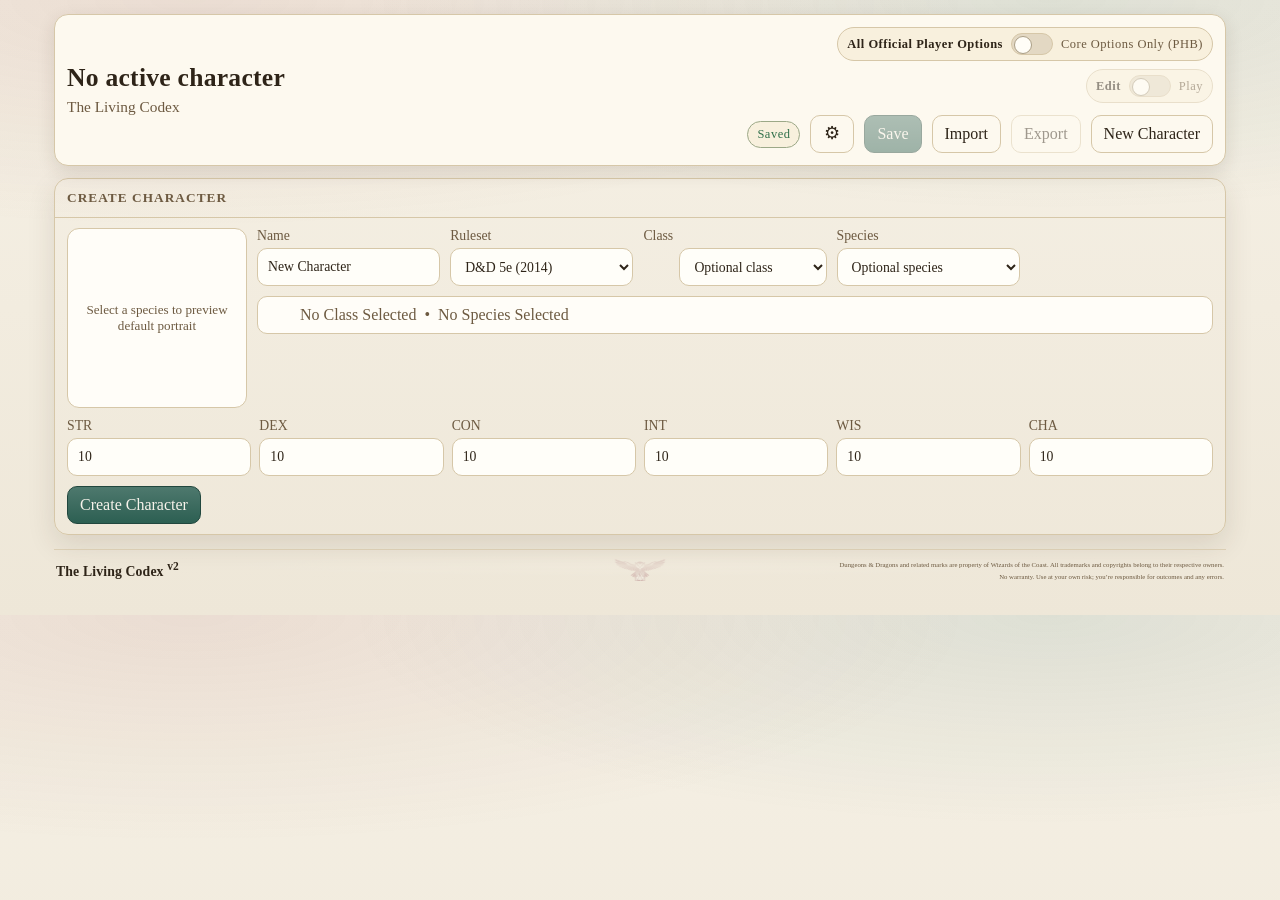
==== commit 47b4657d: "feat(v2): add companions, ammunition, and character features Add generic companion and summon record" ====
--- a/v2-standalone.html
+++ b/v2-standalone.html
@@ -4,7 +4,7 @@
   <meta charset="utf-8" />
   <meta name="viewport" content="width=device-width,initial-scale=1" />
   <title>The Living Codex v2 Standalone</title>
-  <link rel="stylesheet" href="css/v2.css" />
+  <link rel="stylesheet" href="css/v2.css?build=attack-help-2" />
 </head>
 <body>
   <div class="wrap">
@@ -16,6 +16,6 @@
   <script src="vendor/jspdf.umd.min.js"></script>
   <script src="js/v2/pdf-parity.global.js"></script>
   <script src="js/v2/pdf-parity-html.global.js"></script>
-  <script src="js/v2/app-standalone.bundle.js"></script>
+  <script src="js/v2/app-standalone.bundle.js?build=attack-help-2"></script>
 </body>
 </html>
--- a/css/v2.css
+++ b/css/v2.css
@@ -133,6 +133,7 @@
 .shell-topbar.has-play-portrait .top-actions {
   justify-self: end;
   align-self: center;
+  padding-right: 14px;
 }
 
 .shell-topbar h1 {
@@ -170,10 +171,10 @@
 }
 
 .top-actions {
-  display: flex;
-  flex-direction: column;
-  align-items: flex-end;
-  gap: 8px;
+  display: grid;
+  justify-items: end;
+  align-content: center;
+  gap: 12px;
   min-width: max-content;
 }
 .top-controls-grid {
@@ -181,23 +182,26 @@
   grid-template-columns: 1fr;
   gap: 8px;
   align-items: start;
+  justify-items: end;
 }
 .toggle-stack {
   display: grid;
   gap: 8px;
   justify-items: end;
+  width: max-content;
 }
 
 .top-row-state,
 .top-row-actions {
-  display: flex;
-  gap: 8px;
-  flex-wrap: nowrap;
+  display: grid;
+  grid-auto-flow: column;
+  grid-auto-columns: max-content;
+  gap: 10px;
   align-items: center;
   justify-content: flex-end;
 }
 .top-row-actions .status-chip {
-  margin-right: 2px;
+  margin-right: 0;
 }
 .policy-status-stack {
   display: grid;
@@ -493,7 +497,8 @@
   opacity: 0;
 }
 
-.inv-row { grid-template-columns: 1.2fr 0.4fr 1fr auto; }
+.inv-row { grid-template-columns: 1.2fr 0.4fr 0.75fr 0.95fr auto 1fr auto; }
+.inv-ammo-placeholder { color: var(--ink-soft); text-align: center; }
 .tracker-row { grid-template-columns: 1fr 0.9fr 0.45fr 0.45fr auto; }
 .play-board .tracker-row {
   grid-template-columns: 1.2fr 0.5fr 0.5fr auto auto auto auto;
@@ -534,6 +539,770 @@
 }
 .attack-edit-row {
   grid-template-columns: 1fr 90px 120px 120px 120px 1fr auto;
+}
+.attack-card-list {
+  display: grid;
+  grid-template-columns: repeat(auto-fit, minmax(240px, 1fr));
+  gap: 10px;
+}
+.attack-card {
+  position: relative;
+  border: 1px solid var(--line);
+  border-radius: 14px;
+  background: color-mix(in srgb, var(--paper-strong) 88%, white 12%);
+  cursor: pointer;
+  text-align: left;
+}
+.attack-card:hover,
+.attack-card:focus-visible {
+  border-color: color-mix(in srgb, var(--accent) 52%, var(--line) 48%);
+  box-shadow: 0 10px 22px rgba(69, 85, 62, 0.09);
+}
+.attack-button {
+  display: grid;
+  grid-template-columns: 38px minmax(0, 1fr) auto;
+  align-items: center;
+  gap: 10px;
+  padding: 10px 12px;
+}
+.attack-button-glyph {
+  display: inline-flex;
+  align-items: center;
+  justify-content: center;
+  width: 38px;
+  height: 38px;
+  border-radius: 12px;
+  border: 1px solid color-mix(in srgb, var(--accent) 32%, var(--line) 68%);
+  background: color-mix(in srgb, var(--accent) 10%, white 90%);
+  color: var(--ink);
+  font-size: 1.05rem;
+  line-height: 1;
+}
+.attack-button-copy {
+  display: grid;
+  gap: 2px;
+  min-width: 0;
+}
+.attack-button-copy strong {
+  margin: 0;
+}
+.attack-button-copy small {
+  color: var(--ink-soft);
+  white-space: nowrap;
+  overflow: hidden;
+  text-overflow: ellipsis;
+}
+.attack-button-caret {
+  color: var(--ink-soft);
+  font-size: 1.2rem;
+  line-height: 1;
+}
+.attack-card-pop {
+  position: absolute;
+  left: calc(100% - 18px);
+  bottom: calc(100% + 8px);
+  width: min(280px, 40vw);
+  display: grid;
+  gap: 6px;
+  padding: 11px 12px;
+  border: 1px solid color-mix(in srgb, var(--accent) 22%, var(--line) 78%);
+  border-radius: 12px;
+  background: color-mix(in srgb, var(--paper) 97%, white 3%);
+  box-shadow: 0 14px 28px rgba(46, 36, 24, 0.14);
+  opacity: 0;
+  visibility: hidden;
+  transform: translateY(4px);
+  pointer-events: none;
+  transition: opacity 140ms ease, transform 140ms ease, visibility 140ms ease;
+  z-index: 12;
+}
+.attack-card-pop strong {
+  margin: 0;
+}
+.attack-card-pop span {
+  color: var(--ink-soft);
+  font-size: 0.84rem;
+  line-height: 1.4;
+}
+.attack-card-pop em {
+  color: var(--ink);
+  font-size: 0.78rem;
+  font-style: normal;
+  line-height: 1.35;
+}
+.attack-card:hover .attack-card-pop,
+.attack-card:focus-visible .attack-card-pop,
+.attack-card:focus-within .attack-card-pop {
+  opacity: 1;
+  visibility: visible;
+  transform: translateY(0);
+}
+.attack-card-head,
+.attack-edit-head {
+  display: flex;
+  justify-content: space-between;
+  align-items: center;
+  gap: 12px;
+}
+.attack-card h4,
+.attack-edit-card h4 {
+  margin: 0;
+}
+.attack-card em {
+  font-style: normal;
+  color: var(--ink-soft);
+}
+.attack-card-open {
+  color: var(--ink-soft);
+  letter-spacing: 0.04em;
+  text-transform: uppercase;
+}
+.attack-card-ammo {
+  display: flex;
+  flex-wrap: wrap;
+  gap: 6px;
+}
+.attack-card-ammo span {
+  display: inline-flex;
+  align-items: center;
+  padding: 3px 9px;
+  border-radius: 999px;
+  border: 1px solid color-mix(in srgb, var(--line) 76%, white 24%);
+  background: color-mix(in srgb, var(--paper) 84%, white 16%);
+  color: var(--ink-soft);
+  font-size: 0.82rem;
+}
+.attack-ammo-stash {
+  display: grid;
+  gap: 6px;
+  margin-top: 12px;
+}
+.attack-card-meta {
+  display: flex;
+  flex-wrap: wrap;
+  gap: 8px;
+}
+.attack-card-meta span,
+.attack-card-flags span {
+  display: inline-flex;
+  align-items: center;
+  padding: 4px 10px;
+  border-radius: 999px;
+  border: 1px solid var(--line);
+  background: color-mix(in srgb, var(--paper) 90%, white 10%);
+  font-size: 0.9rem;
+}
+.attack-card-flags {
+  display: flex;
+  flex-wrap: wrap;
+  gap: 6px;
+}
+.attack-edit-card {
+  display: grid;
+  gap: 12px;
+  padding: 14px 16px;
+  border: 1px solid var(--line);
+  border-radius: 16px;
+  background: color-mix(in srgb, var(--paper-strong) 92%, white 8%);
+  box-shadow: var(--shadow-soft);
+}
+.attack-edit-grid {
+  display: grid;
+  grid-template-columns: repeat(4, minmax(0, 1fr));
+  gap: 10px 12px;
+}
+.attack-edit-grid > label,
+.attack-edit-grid > .check {
+  display: grid;
+  gap: 4px;
+  align-content: start;
+}
+.attack-edit-grid > label > span {
+  color: var(--ink-soft);
+  font-size: 0.78rem;
+  font-weight: 700;
+  letter-spacing: 0.02em;
+}
+.attack-edit-grid > .attack-check-field {
+  grid-template-columns: auto 1fr;
+  grid-auto-flow: unset;
+  align-content: center;
+  align-items: center;
+  align-self: end;
+  min-height: 38px;
+}
+.attack-edit-grid > .attack-field-wide { grid-column: span 2; }
+.attack-ammunition-editor {
+  display: grid;
+  gap: 10px;
+  padding-top: 10px;
+  border-top: 1px solid var(--line);
+}
+.attack-ammunition-heading {
+  display: flex;
+  gap: 8px;
+  align-items: baseline;
+}
+.attack-ammunition-heading span { color: var(--ink-soft); font-size: 0.84rem; }
+.attack-ammunition-controls,
+.attack-ammunition-links {
+  display: grid;
+  grid-template-columns: repeat(2, minmax(0, 1fr));
+  gap: 10px 12px;
+}
+.attack-ammunition-links { grid-template-columns: 1fr; }
+.attack-ammunition-link-row {
+  display: grid;
+  grid-template-columns: minmax(180px, 1fr) minmax(90px, 0.3fr) auto;
+  gap: 8px 10px;
+  align-items: end;
+}
+.attack-ammunition-link-row > label { display: grid; gap: 4px; }
+.attack-ammunition-link-row > .check { display: flex; min-height: 38px; align-items: center; }
+.attack-ammunition-controls label,
+.attack-ammunition-links label,
+.attack-sheet-ammunition label { display: grid; gap: 4px; }
+.attack-ammunition-controls .check { display: flex; align-self: end; min-height: 38px; }
+.attack-ammunition-create {
+  display: grid;
+  grid-template-columns: minmax(150px, 1.4fr) minmax(90px, 0.55fr) minmax(150px, 1fr) auto auto;
+  gap: 8px 10px;
+  align-items: end;
+  padding: 10px;
+  border: 1px dashed var(--line);
+  border-radius: 10px;
+  background: color-mix(in srgb, var(--paper) 78%, transparent 22%);
+}
+.attack-ammunition-create > strong { grid-column: 1 / -1; }
+.attack-ammunition-create label { display: grid; gap: 4px; }
+.attack-ammunition-create label > span { color: var(--ink-soft); font-size: 0.78rem; font-weight: 700; }
+.attack-ammunition-create button { min-height: 38px; }
+.attack-sheet-ammunition {
+  display: grid;
+  gap: 8px;
+  padding: 10px 0 14px;
+  border-bottom: 1px solid var(--line);
+}
+.feature-add-row select { min-width: min(320px, 100%); }
+.character-feature-list { display: grid; gap: 10px; }
+.character-feature-card {
+  display: grid;
+  gap: 10px;
+  padding: 12px;
+  border: 1px solid var(--line);
+  border-radius: 12px;
+  background: color-mix(in srgb, var(--paper-strong) 90%, white 10%);
+}
+.character-feature-card > header {
+  display: flex;
+  justify-content: space-between;
+  align-items: center;
+  gap: 10px;
+}
+.character-feature-card > header > div:first-child { display: grid; gap: 2px; }
+.character-feature-card > header small { color: var(--ink-soft); }
+.character-feature-card fieldset { margin: 0; padding: 0; border: 0; }
+.character-feature-grid {
+  display: grid;
+  grid-template-columns: repeat(4, minmax(0, 1fr));
+  gap: 8px 10px;
+}
+.character-feature-grid label { display: grid; gap: 4px; }
+.character-feature-grid .feature-notes { grid-column: span 2; }
+.attack-edit-grid > .check {
+  align-items: center;
+  grid-auto-flow: column;
+  justify-content: start;
+}
+.attack-drawer {
+  top: 18px;
+  right: 18px;
+  width: min(640px, calc(100vw - 36px));
+  height: auto;
+  max-height: calc(100vh - 36px);
+  padding: 14px 16px 16px;
+  grid-template-rows: auto 1fr;
+  background:
+    linear-gradient(180deg, color-mix(in srgb, var(--paper-strong) 82%, white 18%) 0%, color-mix(in srgb, var(--paper) 78%, white 22%) 100%);
+  border: 1px solid color-mix(in srgb, var(--line) 68%, white 32%);
+  border-left: 1px solid color-mix(in srgb, var(--line) 68%, white 32%);
+  border-radius: 24px;
+  box-shadow: 0 18px 42px rgba(35, 27, 18, 0.20);
+  backdrop-filter: blur(22px) saturate(1.08);
+  -webkit-backdrop-filter: blur(22px) saturate(1.08);
+}
+.attack-sheet {
+  gap: 6px;
+}
+.attack-sheet-header {
+  display: grid;
+  gap: 4px;
+  padding-right: 28px;
+}
+.attack-sheet-header-copy {
+  display: grid;
+  gap: 4px;
+}
+.attack-sheet-title-row {
+  display: inline-flex;
+  align-items: center;
+  gap: 8px;
+}
+.attack-sheet-title-row h3 {
+  margin: 0;
+}
+.attack-sheet-kicker {
+  margin: 0;
+  font-size: 0.78rem;
+  text-transform: uppercase;
+  letter-spacing: 0.16em;
+  color: var(--ink-soft);
+}
+.attack-sheet-summary {
+  margin-top: 2px;
+  font-size: 1rem;
+}
+.attack-drawer .checks-drawer-body {
+  max-height: calc(100vh - 180px);
+  overflow: auto;
+  padding-right: 2px;
+}
+.attack-sheet-turnflow,
+.attack-sheet-riders,
+.attack-sheet-effects,
+.attack-sheet-context,
+.attack-sheet-support {
+  display: grid;
+  gap: 6px;
+  padding: 0;
+  border: 0;
+  border-radius: 0;
+  background: transparent;
+}
+.attack-sheet-turnflow {
+  position: relative;
+  z-index: 2;
+}
+.attack-sheet-support {
+  position: relative;
+  z-index: 1;
+}
+.attack-sheet-turnflow,
+.attack-sheet-riders,
+.attack-sheet-effects,
+.attack-sheet-context,
+.attack-sheet-support {
+  padding-top: 8px;
+  border-top: 1px solid color-mix(in srgb, var(--line) 70%, white 30%);
+}
+.attack-sheet-flow-head,
+.attack-sheet-section-head {
+  display: flex;
+  justify-content: space-between;
+  align-items: start;
+  gap: 14px;
+}
+.attack-sheet-flow-head {
+  position: relative;
+  z-index: 2;
+}
+.attack-sheet-heading-row {
+  display: inline-flex;
+  align-items: center;
+  gap: 8px;
+}
+.attack-sheet-heading-wrap {
+  display: grid;
+  gap: 3px;
+}
+.attack-mode-select {
+  display: inline-flex;
+  align-items: center;
+}
+.attack-mode-select select {
+  width: auto;
+  min-width: 160px;
+}
+.attack-sheet-flow-head h4,
+.attack-sheet-section-head h4 {
+  margin: 0 0 2px;
+}
+.attack-help-trigger {
+  width: 24px;
+  min-width: 24px;
+  height: 24px;
+  min-height: 24px;
+  padding: 0;
+  border-radius: 999px;
+  display: inline-flex;
+  align-items: center;
+  justify-content: center;
+  font-size: 0.82rem;
+  line-height: 1;
+  font-weight: 700;
+  color: var(--ink-soft);
+  background: color-mix(in srgb, var(--paper) 90%, white 10%);
+}
+.attack-help-trigger:hover,
+.attack-help-trigger:focus-visible {
+  color: var(--ink);
+  border-color: color-mix(in srgb, var(--accent) 55%, var(--line) 45%);
+  background: color-mix(in srgb, var(--accent) 10%, white 90%);
+}
+.attack-help-trigger-inline {
+  align-self: center;
+  margin-left: -2px;
+}
+.attack-help-wrap {
+  position: relative;
+  display: inline-flex;
+  align-items: center;
+}
+.attack-help-wrap-inline {
+  align-self: center;
+}
+.attack-help-pop {
+  position: absolute;
+  bottom: calc(100% + 8px);
+  left: calc(100% - 10px);
+  width: min(280px, 42vw);
+  display: grid;
+  gap: 8px;
+  padding: 12px 13px;
+  border: 1px solid color-mix(in srgb, var(--accent) 22%, var(--line) 78%);
+  border-radius: 12px;
+  background: color-mix(in srgb, var(--paper) 97%, white 3%);
+  box-shadow: 0 14px 28px rgba(46, 36, 24, 0.14);
+  opacity: 0;
+  visibility: hidden;
+  transform: translateY(4px);
+  pointer-events: none;
+  transition: opacity 140ms ease, transform 140ms ease, visibility 140ms ease;
+  z-index: 12;
+}
+.attack-help-pop strong {
+  font-size: 0.88rem;
+  line-height: 1.2;
+}
+.attack-help-pop span {
+  color: var(--ink-soft);
+  font-size: 0.82rem;
+  line-height: 1.45;
+}
+.attack-help-pop em {
+  color: var(--ink);
+  font-size: 0.78rem;
+  font-style: normal;
+  line-height: 1.4;
+}
+.attack-help-wrap:hover .attack-help-pop,
+.attack-help-wrap:focus-within .attack-help-pop {
+  opacity: 1;
+  visibility: visible;
+  transform: translateY(0);
+}
+.attack-help-wrap:hover,
+.attack-help-wrap:focus-within {
+  z-index: 30;
+}
+.attack-sheet-turnflow .attack-help-pop {
+  top: calc(100% + 8px);
+  bottom: auto;
+  left: -10px;
+  transform: translateY(-4px);
+}
+.attack-sheet-turnflow .attack-help-wrap:hover .attack-help-pop,
+.attack-sheet-turnflow .attack-help-wrap:focus-within .attack-help-pop {
+  transform: translateY(0);
+}
+.attack-flow-step {
+  margin: 0;
+  font-size: 0.72rem;
+  letter-spacing: 0.12em;
+  text-transform: uppercase;
+  color: var(--ink-soft);
+}
+.attack-action-kicker {
+  margin: 0;
+  color: var(--ink-soft);
+  font-size: 0.88rem;
+}
+.attack-sheet-action-band {
+  position: relative;
+  z-index: 1;
+  display: grid;
+  gap: 8px;
+  padding: 2px 0 0;
+  border: 0;
+  border-radius: 0;
+  background: transparent;
+}
+.attack-drawer-toggles {
+  display: flex;
+  flex-wrap: wrap;
+  gap: 10px 14px;
+  align-items: center;
+}
+.attack-sheet-actions {
+  align-items: stretch;
+  display: grid;
+  grid-template-columns: 1fr;
+  gap: 10px;
+}
+.attack-sheet-actions button {
+  min-height: 50px;
+  font-size: 1rem;
+}
+.attack-sheet-actions-single {
+  max-width: 240px;
+}
+.attack-resolve-button {
+  width: 100%;
+}
+.attack-sheet-actions .button-primary {
+  background: color-mix(in srgb, var(--accent) 18%, white 82%);
+  border-color: color-mix(in srgb, var(--accent) 55%, var(--line) 45%);
+  font-weight: 700;
+}
+.attack-sheet-rider-strip {
+  grid-template-columns: none;
+}
+.attack-inline-toggle,
+.attack-inline-select {
+  display: inline-flex;
+  align-items: center;
+  gap: 6px;
+  padding: 0;
+  border: 0;
+  border-radius: 0;
+  background: transparent;
+}
+.attack-inline-toggle-subtle {
+  color: var(--ink-soft);
+}
+.attack-inline-select select {
+  width: auto;
+  min-width: 100px;
+}
+.attack-mod-list {
+  display: grid;
+  gap: 4px;
+  padding: 0;
+  margin: 4px 0 0;
+  list-style: none;
+}
+.attack-mod-card {
+  display: grid;
+  gap: 3px;
+  padding: 6px 0;
+  border: 0;
+  border-bottom: 1px solid color-mix(in srgb, var(--line) 58%, white 42%);
+  border-radius: 0;
+  background: transparent;
+}
+.attack-mod-card-active {
+  background: transparent;
+}
+.attack-mod-list-toggle {
+  grid-template-columns: 1fr;
+}
+.attack-mod-card-toggle {
+  padding: 0;
+}
+.attack-mod-card-toggle.is-selected {
+  border-bottom-color: color-mix(in srgb, var(--accent) 55%, var(--line) 45%);
+  background: linear-gradient(90deg, color-mix(in srgb, var(--accent) 10%, transparent 90%) 0%, transparent 72%);
+}
+.attack-mod-choice {
+  display: grid;
+  grid-template-columns: auto 1fr;
+  gap: 6px;
+  align-items: start;
+  padding: 2px 0;
+}
+.attack-mod-choice-copy {
+  display: grid;
+  gap: 3px;
+}
+.attack-empty-state {
+  margin: 0;
+  padding: 6px 0 0;
+}
+.attack-sheet-dual {
+  display: grid;
+  grid-template-columns: repeat(2, minmax(0, 1fr));
+  gap: 16px;
+}
+.attack-drawer-actions {
+  display: flex;
+  flex-wrap: wrap;
+  gap: 10px;
+}
+.attack-receipts {
+  display: grid;
+  gap: 4px;
+}
+.attack-receipt,
+.attack-mode-note,
+.attack-crit-note {
+  margin: 0;
+}
+.attack-inline-receipt {
+  margin-top: 2px;
+}
+.attack-sheet .checks-drawer-body {
+  gap: 10px;
+}
+.attack-rider-list {
+  display: grid;
+  gap: 6px;
+  list-style: none;
+  padding: 0;
+  margin: 2px 0 0;
+}
+.attack-rider-row {
+  padding: 0;
+}
+.attack-rider-choice {
+  display: flex;
+  align-items: start;
+  gap: 6px;
+  justify-content: flex-start;
+}
+.attack-rider-label {
+  display: grid;
+  grid-template-columns: auto 1fr;
+  gap: 6px;
+  align-items: start;
+  flex: 1;
+}
+.attack-rider-copy {
+  display: grid;
+  gap: 2px;
+}
+.attack-rider-title {
+  display: inline-flex;
+  align-items: center;
+  gap: 4px;
+}
+.attack-rider-copy small {
+  color: var(--ink-soft);
+}
+.attack-effect-pill-row {
+  display: flex;
+  flex-wrap: wrap;
+  gap: 8px;
+  align-items: flex-start;
+}
+.attack-effect-pill {
+  display: inline-flex;
+  align-items: center;
+  gap: 4px;
+  min-height: 20px;
+  padding: 0 8px;
+  border-radius: 999px;
+  border: 1px solid var(--line);
+  background: color-mix(in srgb, var(--paper) 92%, white 8%);
+  font-size: 0.76rem;
+  line-height: 1.1;
+}
+.attack-effect-pill.is-toggle {
+  cursor: pointer;
+}
+.attack-effect-pill.is-active.is-positive {
+  border-color: color-mix(in srgb, #3f8b5e 72%, var(--line) 28%);
+  background: color-mix(in srgb, #dff4e7 80%, white 20%);
+  color: #245538;
+}
+.attack-effect-pill.is-active.is-negative {
+  border-color: color-mix(in srgb, #b74a4a 72%, var(--line) 28%);
+  background: color-mix(in srgb, #fde8e8 82%, white 18%);
+  color: #7e2525;
+}
+.attack-effect-pill.is-active.is-neutral {
+  border-color: color-mix(in srgb, #c59b2d 72%, var(--line) 28%);
+  background: color-mix(in srgb, #fff5d6 84%, white 16%);
+  color: #785b10;
+}
+.attack-effect-pill.is-available {
+  opacity: 0.78;
+}
+.attack-sheet-support-grid {
+  align-items: start;
+  grid-template-columns: 1.2fr 0.8fr;
+}
+.attack-context-toggle {
+  padding-inline: 12px;
+}
+.attack-context-editor {
+  display: grid;
+  gap: 8px;
+}
+.attack-context-actions {
+  display: flex;
+  flex-wrap: wrap;
+  gap: 8px;
+}
+.attack-context-saved {
+  margin: 0;
+}
+.attack-effects-section {
+  display: grid;
+  gap: 12px;
+  padding-top: 8px;
+  border-top: 1px dashed var(--line);
+}
+.attack-effects-head {
+  display: flex;
+  justify-content: space-between;
+  align-items: start;
+  gap: 12px;
+}
+.attack-effects-head h3 {
+  margin: 0 0 4px;
+}
+.attack-effects-list {
+  display: grid;
+  gap: 12px;
+}
+.attack-effect-card {
+  display: grid;
+  gap: 12px;
+  padding: 14px 16px;
+  border: 1px solid var(--line);
+  border-radius: 16px;
+  background: color-mix(in srgb, var(--paper-strong) 92%, white 8%);
+  box-shadow: var(--shadow-soft);
+}
+.attack-effect-head {
+  display: grid;
+  grid-template-columns: 1.2fr 1fr auto auto;
+  gap: 10px 12px;
+  align-items: end;
+}
+.attack-effect-grid {
+  display: grid;
+  grid-template-columns: repeat(4, minmax(0, 1fr));
+  gap: 10px 12px;
+}
+.attack-effect-grid > label {
+  display: grid;
+  gap: 4px;
+}
+.attack-effect-notes {
+  grid-column: 1 / -1;
+}
+.attack-effect-notes textarea {
+  min-height: 84px;
+}
+.attack-card strong,
+.attack-drawer h3,
+.attack-effect-card h3 {
+  letter-spacing: 0.01em;
+}
+.attack-card small,
+.attack-drawer small {
+  color: var(--ink-soft);
 }
 .save-row,
 .skill-row {
@@ -706,14 +1475,14 @@
   margin: 6px 0 0;
   display: flex;
   flex-wrap: wrap;
-  gap: 6px;
+  gap: 4px;
 }
 .condition-strip li {
   border: 1px solid var(--line);
   border-radius: 999px;
   background: #fffdf8;
-  padding: 4px 9px;
-  font-size: 0.82rem;
+  padding: 2px 7px;
+  font-size: 0.72rem;
 }
 .condition-strip li.condition-pill {
   border-color: color-mix(in srgb, var(--warn) 48%, var(--line) 52%);
@@ -727,6 +1496,8 @@
   padding: 0;
   min-height: 0;
   font-weight: 600;
+  font-size: inherit;
+  line-height: 1.1;
 }
 .concentration-strip {
   margin-top: 4px;
@@ -1282,13 +2053,334 @@
   padding-right: 4px;
 }
 
+.help-overlay {
+  place-items: center;
+  padding: 4vh 18px;
+}
+.help-sheet {
+  position: relative;
+  width: min(1120px, 96vw);
+  height: min(90vh, 860px);
+  max-height: 90vh;
+  overflow: hidden;
+  border: 1px solid var(--line);
+  border-radius: 18px;
+  background:
+    radial-gradient(600px 220px at 0% 0%, color-mix(in srgb, var(--accent-2) 8%, transparent 92%), transparent 72%),
+    radial-gradient(520px 220px at 100% 0%, color-mix(in srgb, var(--accent) 10%, transparent 90%), transparent 74%),
+    linear-gradient(180deg, rgb(var(--paper-rgb)), rgb(var(--paper-2-rgb)));
+  box-shadow: 0 24px 54px rgba(18, 12, 8, 0.4);
+  display: grid;
+  grid-template-columns: 280px minmax(0, 1fr);
+  align-items: stretch;
+}
+.help-nav {
+  border-right: 1px solid color-mix(in srgb, var(--line) 82%, transparent 18%);
+  padding: 24px 20px 22px;
+  display: grid;
+  align-content: start;
+  gap: 14px;
+  min-height: 0;
+  height: 100%;
+  overflow: hidden;
+  background: linear-gradient(180deg, color-mix(in srgb, var(--paper) 90%, white 10%), color-mix(in srgb, var(--paper-2) 92%, white 8%));
+}
+.help-eyebrow,
+.help-kicker {
+  margin: 0;
+  text-transform: uppercase;
+  letter-spacing: 0.12em;
+  font-size: 0.72rem;
+  color: var(--ink-soft);
+}
+.help-nav h2 {
+  font-size: clamp(1.5rem, 2vw, 2rem);
+  line-height: 1.08;
+}
+.help-lead {
+  color: var(--ink-soft);
+  line-height: 1.55;
+}
+.help-nav-links {
+  display: grid;
+  gap: 8px;
+}
+.help-nav-links button {
+  justify-content: flex-start;
+  text-align: left;
+  font-weight: 700;
+  background: color-mix(in srgb, var(--paper) 78%, white 22%);
+}
+.help-nav-links button.is-active {
+  border-color: color-mix(in srgb, var(--accent) 58%, var(--line) 42%);
+  background: color-mix(in srgb, var(--accent) 12%, #fff 88%);
+  box-shadow: inset 0 0 0 1px color-mix(in srgb, var(--accent) 28%, transparent 72%);
+}
+.help-body {
+  overflow: auto;
+  min-height: 0;
+  height: 100%;
+  padding: 22px;
+  display: grid;
+  gap: 16px;
+  align-content: start;
+}
+.help-card {
+  border: 1px solid var(--line);
+  border-radius: 16px;
+  background: rgb(var(--paper-rgb) / 0.88);
+  box-shadow: 0 12px 28px rgba(35, 27, 18, 0.08);
+  padding: 18px;
+  display: grid;
+  gap: 10px;
+}
+.help-card h3 {
+  margin: 0;
+  font-size: 1.12rem;
+  line-height: 1.2;
+}
+.help-card p,
+.help-card li {
+  line-height: 1.55;
+}
+.help-summary {
+  margin: 0;
+  color: var(--ink-soft);
+}
+.help-card-hero {
+  padding: 22px;
+  background:
+    linear-gradient(135deg, color-mix(in srgb, var(--paper) 82%, white 18%), color-mix(in srgb, var(--paper-2) 92%, white 8%)),
+    rgb(var(--paper-rgb) / 0.92);
+}
+.help-block {
+  display: grid;
+  gap: 10px;
+}
+.help-block h4,
+.help-related h4 {
+  margin: 0;
+}
+.help-grid {
+  display: grid;
+  grid-template-columns: repeat(2, minmax(0, 1fr));
+  gap: 16px;
+}
+.help-steps,
+.help-list {
+  margin: 0;
+  padding-left: 18px;
+  display: grid;
+  gap: 8px;
+}
+.help-code-row {
+  display: flex;
+  flex-wrap: wrap;
+  gap: 10px;
+  align-items: center;
+  padding: 12px 14px;
+  border: 1px dashed color-mix(in srgb, var(--accent) 28%, var(--line) 72%);
+  border-radius: 12px;
+  background: color-mix(in srgb, var(--accent) 7%, #fff 93%);
+}
+.help-code-row code {
+  padding: 6px 10px;
+  border-radius: 999px;
+  background: #fffdf8;
+  border: 1px solid var(--line);
+  font-size: 0.92rem;
+}
+.help-note {
+  padding: 10px 12px;
+  border-radius: 12px;
+  border: 1px solid color-mix(in srgb, var(--accent-2) 18%, var(--line) 82%);
+  background: color-mix(in srgb, var(--accent-2) 6%, #fff 94%);
+  color: var(--ink-soft);
+}
+.help-note-warning {
+  border-color: color-mix(in srgb, var(--warn) 28%, var(--line) 72%);
+  background: color-mix(in srgb, var(--warn) 8%, #fff 92%);
+}
+.help-note-tip {
+  border-color: color-mix(in srgb, var(--ok) 26%, var(--line) 74%);
+  background: color-mix(in srgb, var(--ok) 8%, #fff 92%);
+}
+.help-action-grid,
+.help-glossary-list,
+.help-troubleshooting-list,
+.help-related-links {
+  display: grid;
+  gap: 10px;
+}
+.help-action-card,
+.help-glossary-card,
+.help-troubleshooting-card {
+  border: 1px solid var(--line);
+  border-radius: 14px;
+  background: color-mix(in srgb, var(--paper) 84%, white 16%);
+  padding: 12px 14px;
+  text-align: left;
+}
+.help-action-card strong,
+.help-glossary-card strong,
+.help-troubleshooting-card strong {
+  display: block;
+}
+.help-action-card small,
+.help-glossary-card p,
+.help-troubleshooting-card p {
+  color: var(--ink-soft);
+}
+.help-action-card small,
+.help-glossary-card p,
+.help-troubleshooting-card p,
+.help-maintenance-note p {
+  margin: 4px 0 0;
+}
+.help-related {
+  display: grid;
+  gap: 10px;
+}
+.help-maintenance-note {
+  border: 1px dashed color-mix(in srgb, var(--warn) 32%, var(--line) 68%);
+  border-radius: 14px;
+  padding: 12px;
+  background: color-mix(in srgb, var(--warn) 7%, #fff 93%);
+}
+.help-shortcuts {
+  display: grid;
+  gap: 10px;
+}
+.shortcut-row {
+  display: grid;
+  grid-template-columns: 170px minmax(0, 1fr);
+  gap: 10px;
+  align-items: start;
+}
+.shortcut-row p {
+  margin: 0;
+}
+.shortcut-chip {
+  display: inline-flex;
+  justify-content: center;
+  align-items: center;
+  min-height: 36px;
+  padding: 6px 10px;
+  border-radius: 12px;
+  border: 1px solid color-mix(in srgb, var(--accent) 28%, var(--line) 72%);
+  background: color-mix(in srgb, var(--accent) 10%, #fff 90%);
+  font-weight: 700;
+  font-size: 0.82rem;
+}
+
 .density-compact .card-body { padding: 8px; }
 .density-compact button { min-height: 32px; padding: 6px 10px; }
 .density-compact input, .density-compact select, .density-compact textarea { min-height: 32px; }
 .density-compact .hud-grid { grid-template-columns: repeat(6, minmax(90px, 1fr)); gap: 6px; }
 .density-compact .hud-value { font-size: 1.15rem; }
 
+.companion-editor {
+  display: grid;
+  grid-template-columns: minmax(190px, 0.32fr) minmax(0, 1fr);
+  gap: 18px;
+  align-items: start;
+}
+.companion-list, .companion-sheet, .companion-subsection { display: grid; gap: 10px; }
+.companion-template-picker {
+  display: grid;
+  gap: 9px;
+  padding: 12px;
+  border: 1px solid var(--line);
+  border-radius: 12px;
+  background: color-mix(in srgb, var(--paper-2) 88%, var(--accent) 12%);
+}
+.companion-template-picker h3, .companion-template-picker p { margin: 0; }
+.companion-template-control { display: grid; gap: 5px; min-width: 0; }
+.companion-template-toggle {
+  display: flex;
+  justify-content: space-between;
+  gap: 12px;
+  width: 100%;
+  text-align: left;
+  background: var(--paper);
+}
+.companion-template-menu {
+  display: grid;
+  gap: 8px;
+  padding: 8px;
+  border: 1px solid var(--line);
+  border-radius: 10px;
+  background: var(--paper);
+  box-shadow: 0 10px 24px rgb(34 28 18 / 0.14);
+}
+.companion-template-menu input { position: sticky; top: 0; z-index: 1; }
+.companion-template-options {
+  display: grid;
+  gap: 4px;
+  max-height: 320px;
+  overflow-y: auto;
+  overscroll-behavior: contain;
+}
+.companion-template-options button {
+  display: block;
+  min-height: 36px;
+  text-align: left;
+  background: transparent;
+}
+.companion-template-options button[hidden] { display: none; }
+.companion-template-options button:hover,
+.companion-template-options button:focus-visible,
+.companion-template-options button.is-selected {
+  border-color: var(--accent);
+  background: color-mix(in srgb, var(--accent) 10%, var(--paper) 90%);
+}
+.companion-template-options small { color: var(--ink-soft); }
+.companion-template-status {
+  display: flex;
+  justify-content: space-between;
+  gap: 12px;
+  align-items: center;
+  padding: 10px 12px;
+  border: 1px solid var(--line);
+  border-radius: 10px;
+}
+.companion-template-status div { display: grid; gap: 2px; }
+.companion-template-status small { color: var(--ink-soft); }
+.companion-stat-fields {
+  display: grid;
+  gap: 10px;
+  margin: 0;
+  padding: 0;
+  border: 0;
+  min-width: 0;
+}
+.companion-stat-fields:disabled { opacity: 0.72; }
+.companion-list-item {
+  display: grid;
+  gap: 3px;
+  text-align: left;
+  padding: 10px;
+}
+.companion-list-item.is-active { border-color: var(--accent); background: rgb(var(--paper-2-rgb) / 0.92); }
+.companion-list-item small { color: var(--ink-soft); }
+.companion-subsection { border-top: 1px solid var(--line); padding-top: 12px; }
+.companion-repeat-row {
+  display: grid;
+  grid-template-columns: minmax(120px, 1fr) minmax(160px, 2fr) auto;
+  gap: 8px;
+  align-items: start;
+}
+.companion-attack-row, .companion-effect-row { grid-template-columns: repeat(2, minmax(120px, 1fr)); }
+.companion-attack-row button, .companion-effect-row button { justify-self: start; }
+.companion-play-head { display: flex; justify-content: space-between; gap: 12px; align-items: start; }
+.companion-play-head h3, .companion-play-head p { margin: 0; }
+.companion-play-stats { display: flex; flex-wrap: wrap; gap: 8px; }
+.companion-play-stats span { border: 1px solid var(--line); border-radius: 8px; padding: 8px 10px; }
+.companion-play-detail p { white-space: pre-wrap; margin: 4px 0 0; }
+.companion-play-effect { padding: 6px 0; }
+
 @media (max-width: 1024px) {
+  .companion-editor { grid-template-columns: 1fr; }
   .play-grid {
     grid-template-columns: 1fr;
     grid-template-areas:
@@ -1321,6 +2413,17 @@
     max-width: 140px;
     grid-row: auto;
   }
+  .help-sheet {
+    grid-template-columns: 1fr;
+    max-height: 92vh;
+  }
+  .help-nav {
+    border-right: none;
+    border-bottom: 1px solid color-mix(in srgb, var(--line) 82%, transparent 18%);
+  }
+  .help-grid {
+    grid-template-columns: 1fr;
+  }
 }
 
 @media (max-width: 880px) {
@@ -1362,8 +2465,63 @@
   .split-grid { grid-template-columns: 1fr; }
   .play-log-row { grid-template-columns: 1fr; }
   .attack-row, .attack-edit-row { grid-template-columns: 1fr; }
+  .attack-edit-grid,
+  .attack-summary-grid { grid-template-columns: 1fr; }
+  .attack-edit-grid > .attack-field-wide { grid-column: auto; }
+  .attack-ammunition-create { grid-template-columns: 1fr; }
+  .attack-ammunition-create > strong { grid-column: auto; }
+  .attack-ammunition-link-row { grid-template-columns: 1fr; }
+  .character-feature-card > header { align-items: flex-start; flex-direction: column; }
+  .character-feature-grid { grid-template-columns: 1fr; }
+  .character-feature-grid .feature-notes { grid-column: auto; }
+  .attack-sheet-dual { grid-template-columns: 1fr; }
+  .attack-effect-head,
+  .attack-effect-grid { grid-template-columns: 1fr; }
+  .attack-drawer {
+    width: min(100vw, 100vw);
+  }
+  .attack-sheet-flow-head,
+  .attack-sheet-section-head {
+    flex-direction: column;
+  }
+  .attack-roll-mode button {
+    min-width: 0;
+    flex: 1 1 0;
+  }
+  .attack-sheet-actions {
+    grid-template-columns: 1fr;
+  }
+  .attack-card-list {
+    grid-template-columns: 1fr;
+  }
+  .attack-card-pop {
+    left: auto;
+    right: 0;
+    width: min(250px, calc(100vw - 56px));
+  }
+  .attack-help-pop {
+    left: auto;
+    right: 0;
+    bottom: calc(100% + 8px);
+    width: min(260px, calc(100vw - 56px));
+  }
+  .attack-sheet-facts {
+    gap: 6px 10px;
+  }
+  .attack-drawer-toggles {
+    align-items: start;
+  }
   .hud-grid { grid-template-columns: repeat(2, minmax(100px, 1fr)); }
   .hud-hp, .hud-actions { grid-column: span 2; }
+  .help-overlay {
+    padding: 10px;
+  }
+  .help-body {
+    padding: 16px;
+  }
+  .shortcut-row {
+    grid-template-columns: 1fr;
+  }
   .app-footer {
     grid-template-columns: 1fr;
     gap: 6px;
